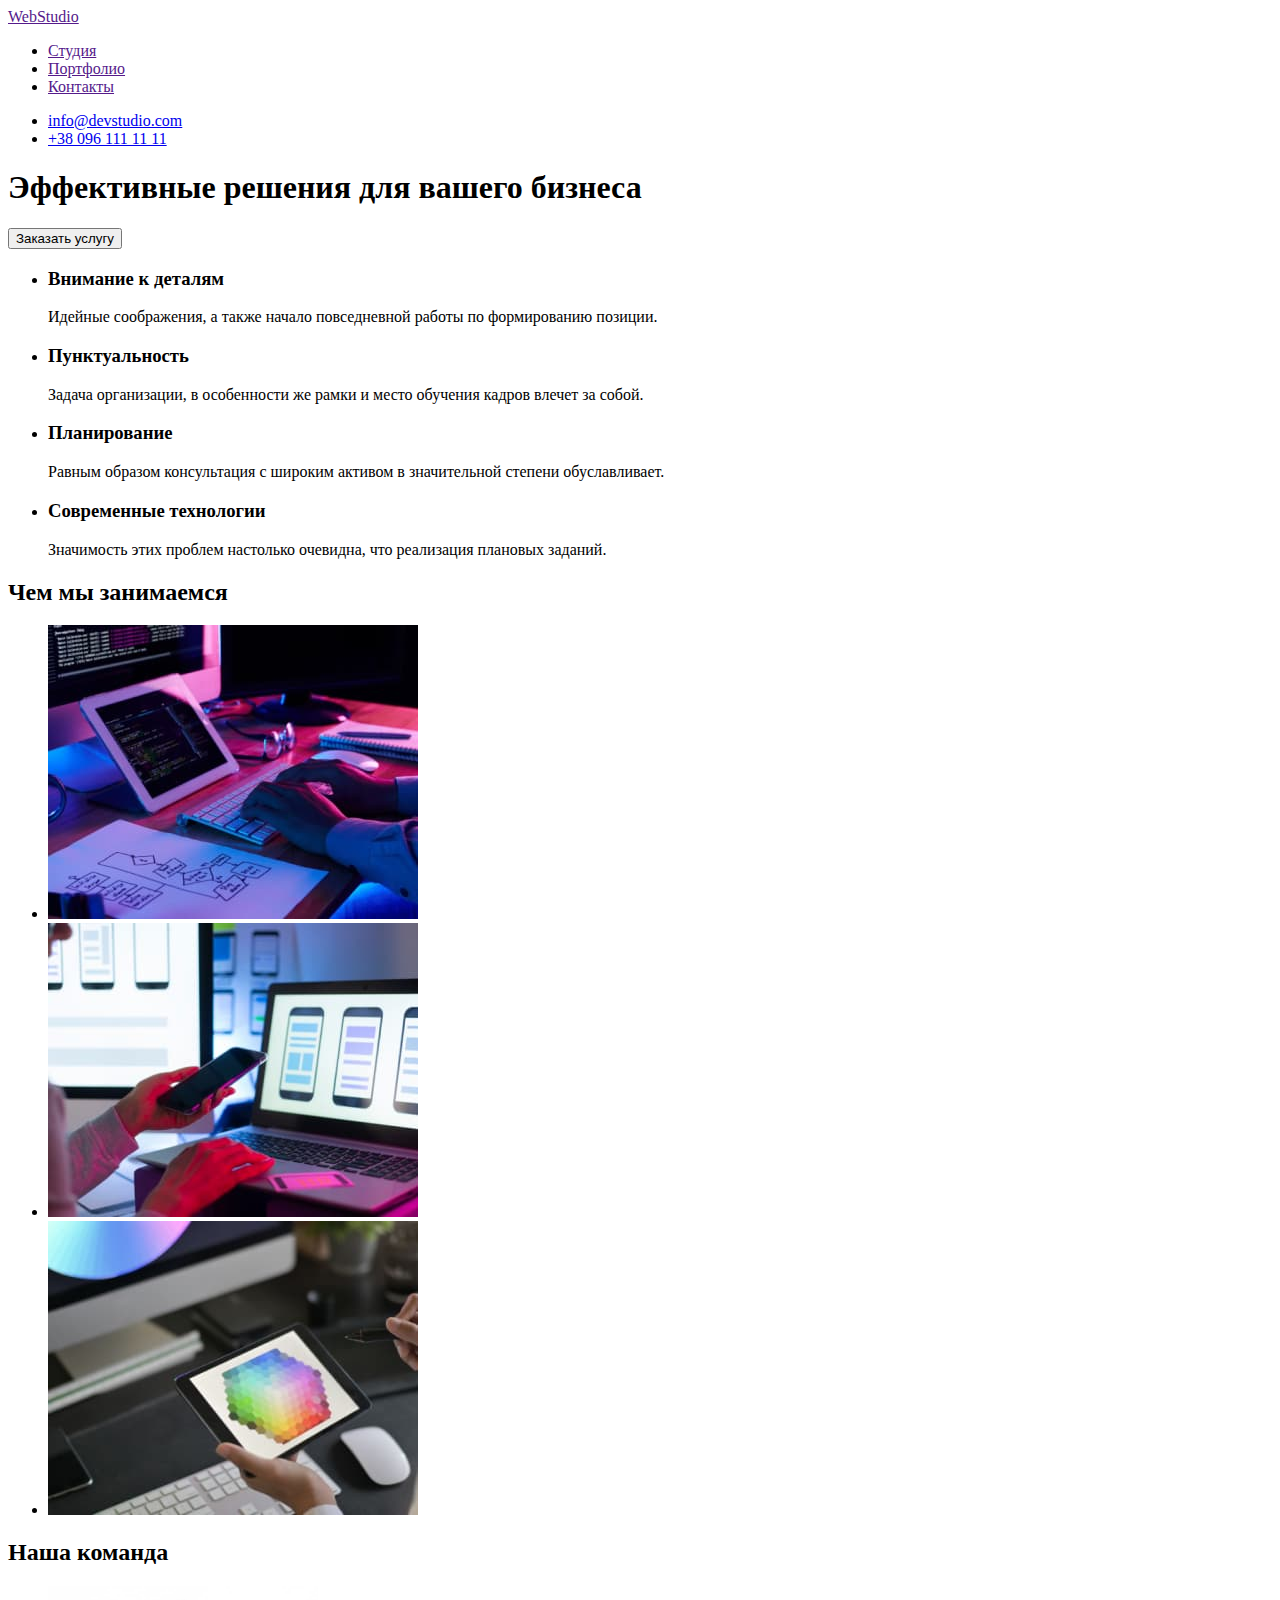
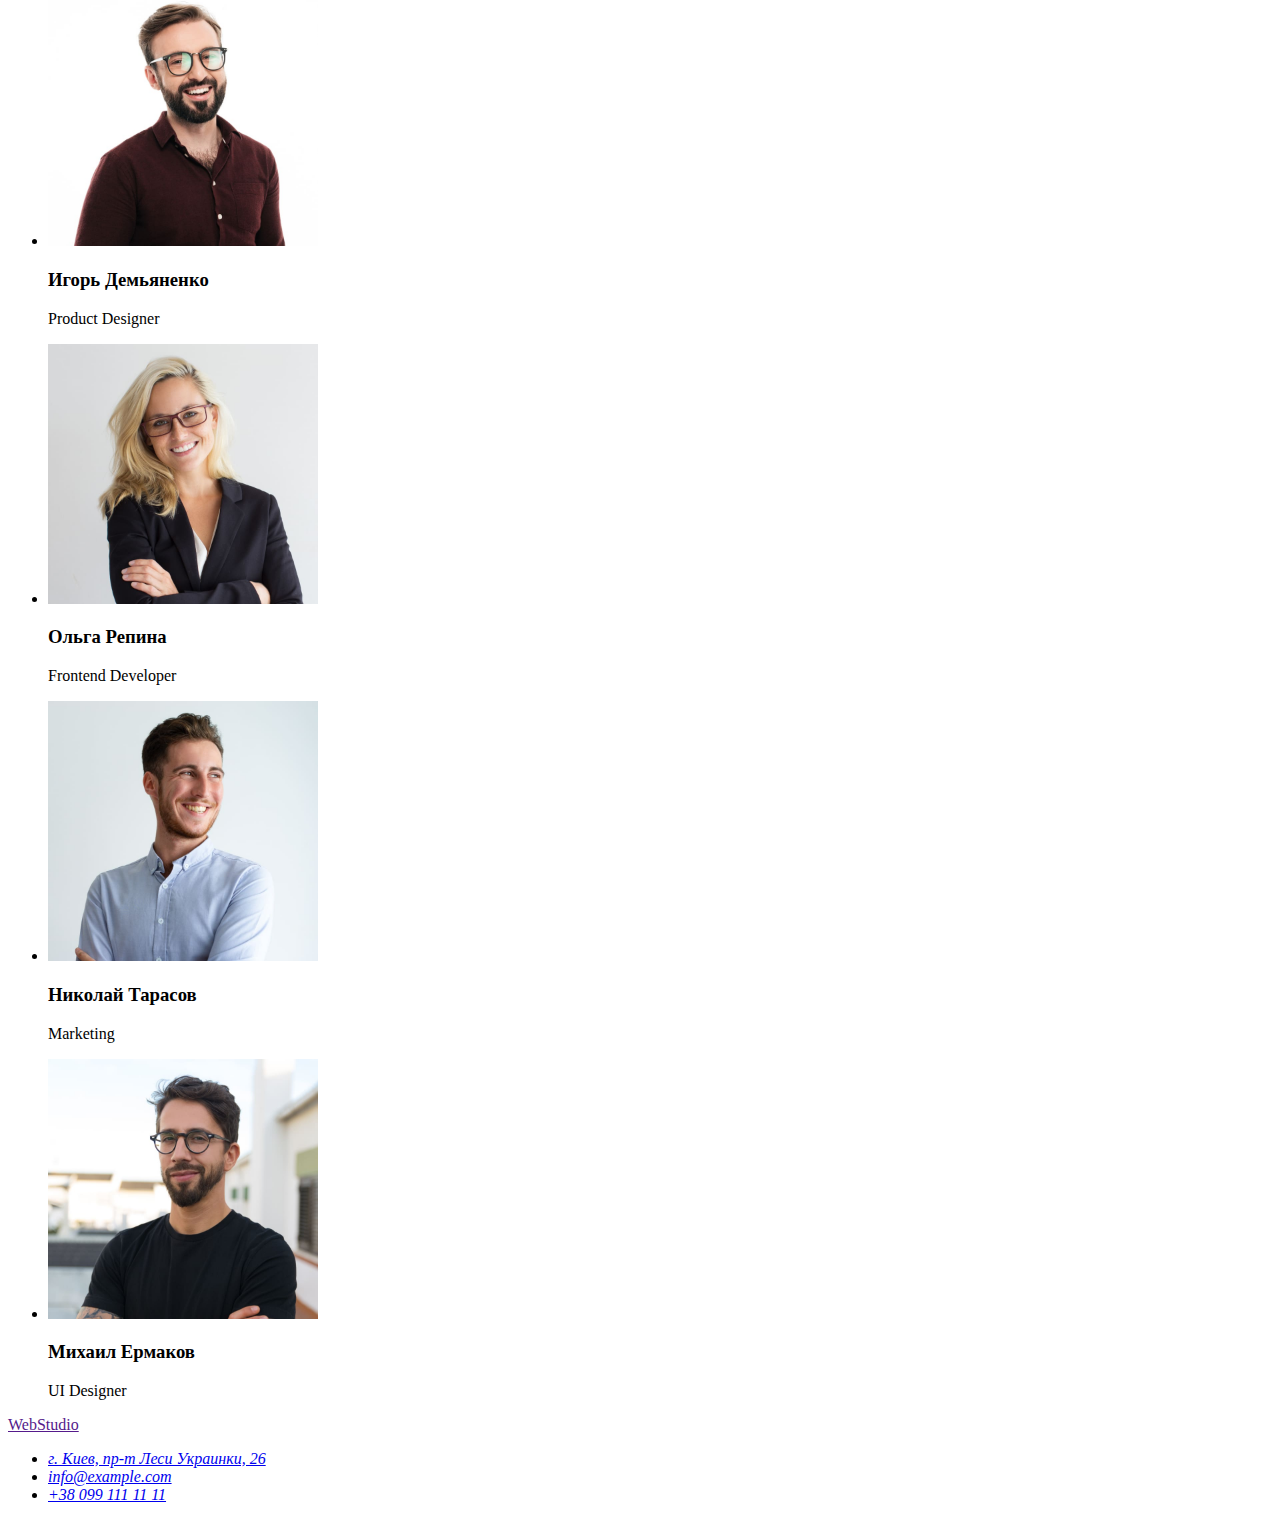
==== index.html @ 0a443ba6 "files-and-folders" ====
<!DOCTYPE html>
<html lang="ru">
<head>
    <meta charset="UTF-8">
    <meta http-equiv="X-UA-Compatible" content="IE=edge">
    <meta name="viewport" content="width=device-width, initial-scale=1.0">
    <title>Document</title>
</head>
<body>
    <header>
        <nav>
            <a href="" lang="en">WebStudio</a>
            <ul>
                <li><a href="">Студия</a></li>
                <li><a href="">Портфолио</a></li>
                <li><a href="">Контакты</a></li>
            </ul>
        </nav>
        <ul>
            <li><a href="mailto:info@devstudio.com">info@devstudio.com</a></li>
            <li><a href="tel:+380961111111">+38 096 111 11 11</a></li>
        </ul>
    </header>

    <main>

        <section>
            <h1>Эффективные решения для вашего бизнеса</h1>
            <button type="button">Заказать услугу</button>
        </section>

        <section>
            <h2 style="display:none">Особенности</h2>
            <ul>
                <li>
                    <h3>Внимание к деталям</h3>
                    <p>Идейные соображения, а также начало повседневной
                         работы по формированию позиции.</p>
                </li>
                <li>
                    <h3>Пунктуальность</h3>
                    <p>Задача организации, в особенности же рамки
                         и место обучения кадров влечет за собой.</p>
                </li>
                <li>
                    <h3>Планирование</h3>
                    <p>Равным образом консультация с широким активом
                         в значительной степени обуславливает.</p>
                </li>
                <li>
                    <h3>Современные технологии</h3>
                    <p>Значимость этих проблем настолько очевидна,
                         что реализация плановых заданий.</p>
                </li>
            </ul>
        </section>

        <section>
            <h2>Чем мы занимаемся</h2>
            <ul>
                <li><img src="./images/whatwearedoing/img1.jpg" alt="Руки, котрорые пишут код"
                        width="370" height="294"></li>
                <li><img src="./images/whatwearedoing/img2.jpg" alt="Проверяют макет сайтя для телефона"
                        width="370" height="294"></li>
                <li><img src="./images/whatwearedoing/img3.jpg" alt="Планшет, на котором цветной логотип"
                        width="370" height="294"></li>
            </ul>
        </section>

        <section>
            <h2>Наша команда</h2>
            <ul>
                <li>
                    <img src="./images/ourteam/img1.jpg" alt="Фото Игоря Демьяненко" width="270" height="260">
                    <h3>Игорь Демьяненко</h3>
                    <p lang="en">Product Designer</p>
                </li>
                <li>
                    <img src="./images/ourteam/img2.jpg" alt="Фото Ольги Репиной" width="270" height="260">
                    <h3>Ольга Репина</h3>
                    <p lang="en">Frontend Developer</p>
                </li>
                <li>
                    <img src="./images/ourteam/img3.jpg" alt="Фото Николая Тарасова" width="270" height="260">
                    <h3>Николай Тарасов</h3>
                    <p lang="en">Marketing</p>
                </li>
                <li>
                    <img src="./images/ourteam/img4.jpg" alt="Фото Михаила Ермакова" width="270" height="260">
                    <h3>Михаил Ермаков</h3>
                    <p lang="en">UI Designer</p>
                </li>
            </ul>
        </section>
    </main>

    <footer>
        <a href="" lang="en">WebStudio</a>
        <address>
            <ul>
                <li><a href="https://goo.gl/maps/6n3pDnKZSii65f8L8" target="_blank" rel="noreferrer noopener">
                г. Киев, пр-т Леси Украинки, 26</a></li>
                <li><a href="mailto:info@example.com">info@example.com</a></li>
                <li><a href="tel:+380991111111">+38 099 111 11 11</a></li>
            </ul>
        </address>
    </footer>

    
</body>
</html>
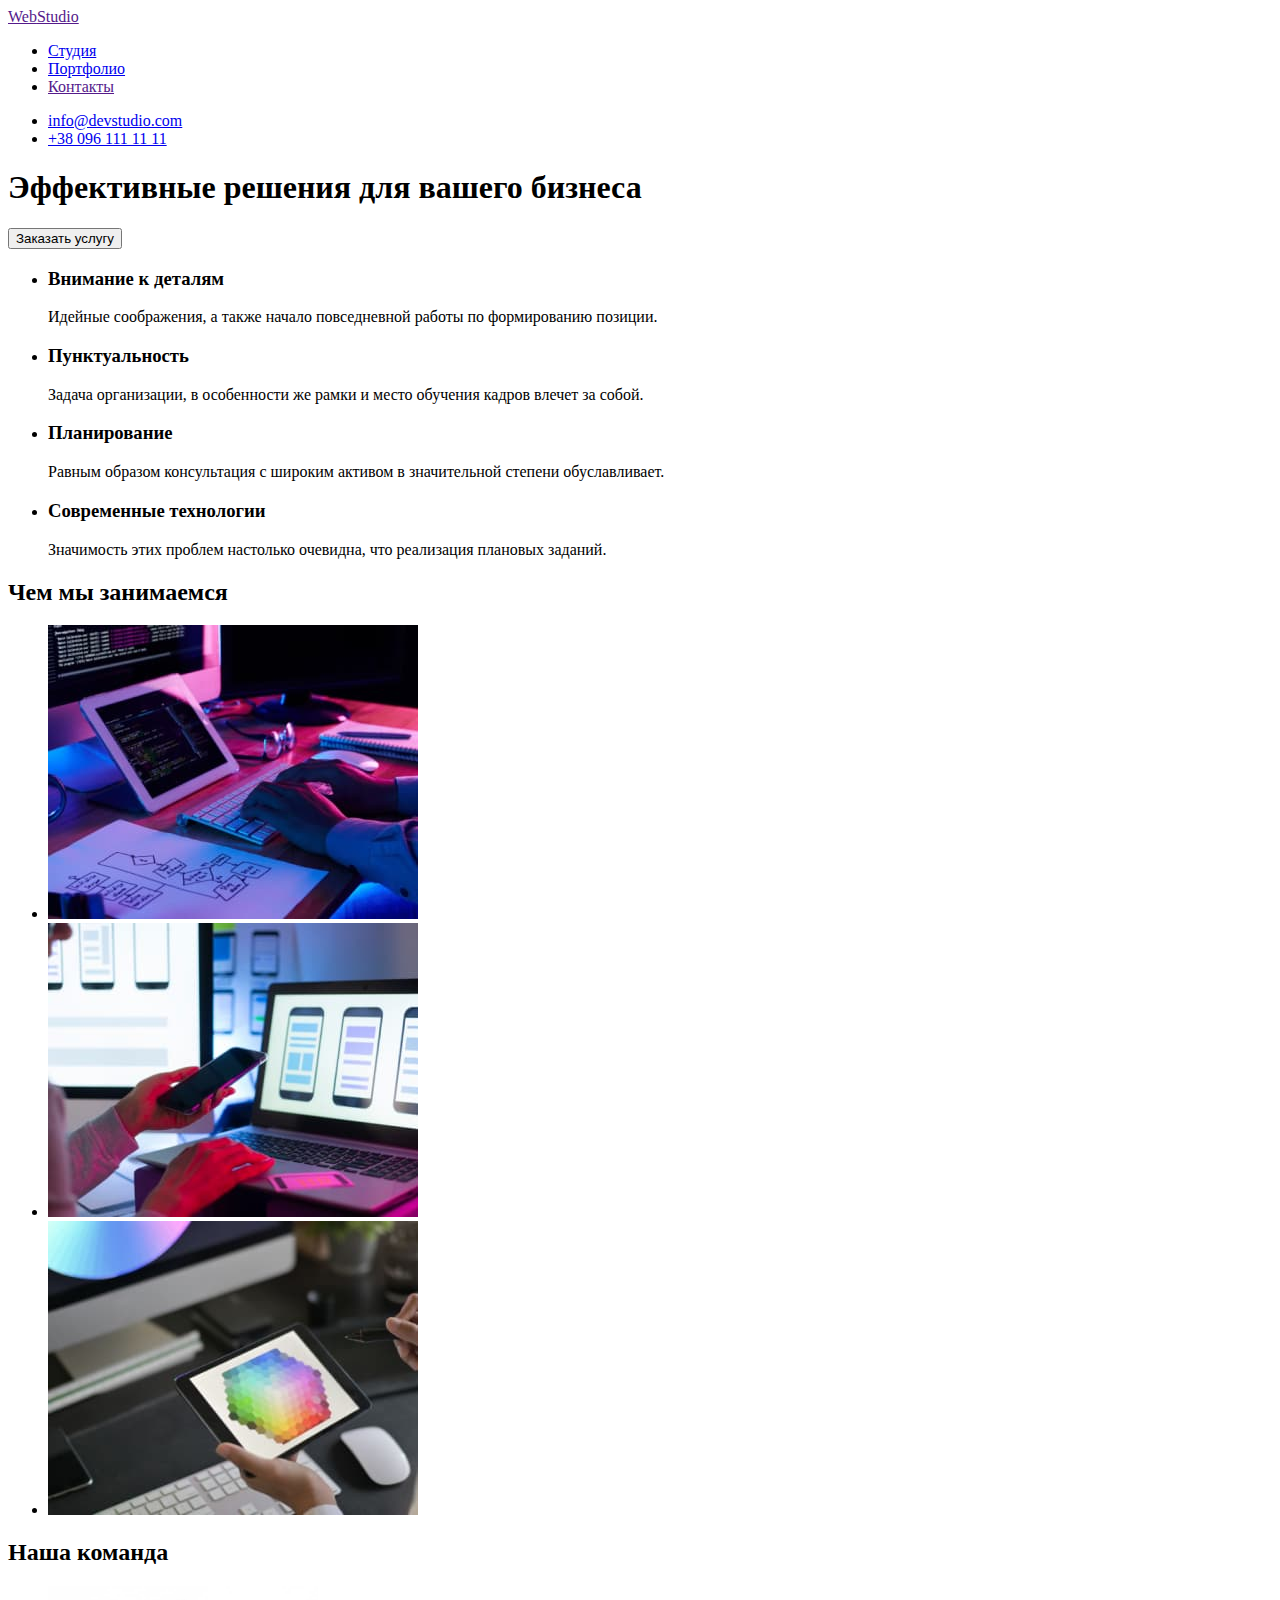
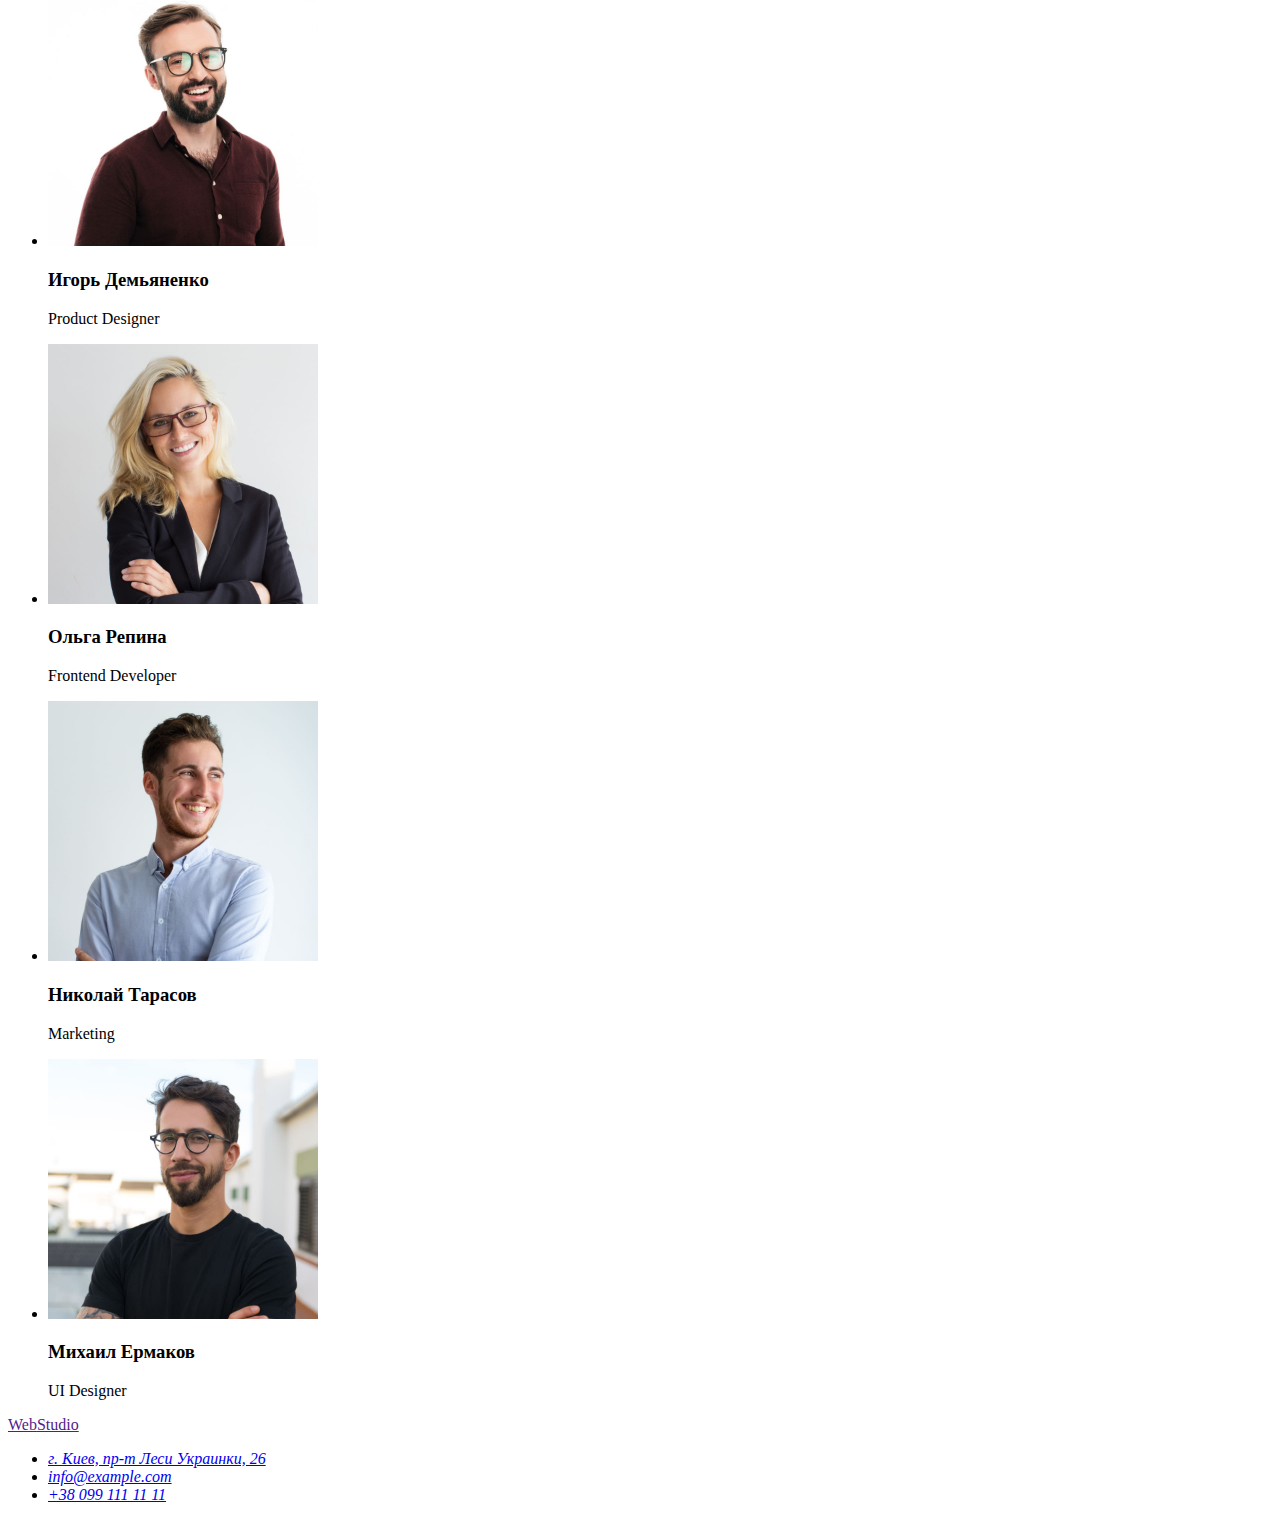
==== commit 14962bb7: "porfolio-page" ====
--- a/index.html
+++ b/index.html
@@ -5,14 +5,15 @@
     <meta http-equiv="X-UA-Compatible" content="IE=edge">
     <meta name="viewport" content="width=device-width, initial-scale=1.0">
     <title>Document</title>
+    <link rel="stylesheet" href="./css/styles.css">
 </head>
 <body>
     <header>
         <nav>
-            <a href="" lang="en">WebStudio</a>
+            <a href="" lang="en"><span class="web">Web</span>Studio</a>
             <ul>
-                <li><a href="">Студия</a></li>
-                <li><a href="">Портфолио</a></li>
+                <li><a href="./index.html">Студия</a></li>
+                <li><a href="./portfolio.html">Портфолио</a></li>
                 <li><a href="">Контакты</a></li>
             </ul>
         </nav>
@@ -95,7 +96,7 @@
     </main>
 
     <footer>
-        <a href="" lang="en">WebStudio</a>
+        <a href="" lang="en"><span class="web">Web</span>Studio</a>
         <address>
             <ul>
                 <li><a href="https://goo.gl/maps/6n3pDnKZSii65f8L8" target="_blank" rel="noreferrer noopener">
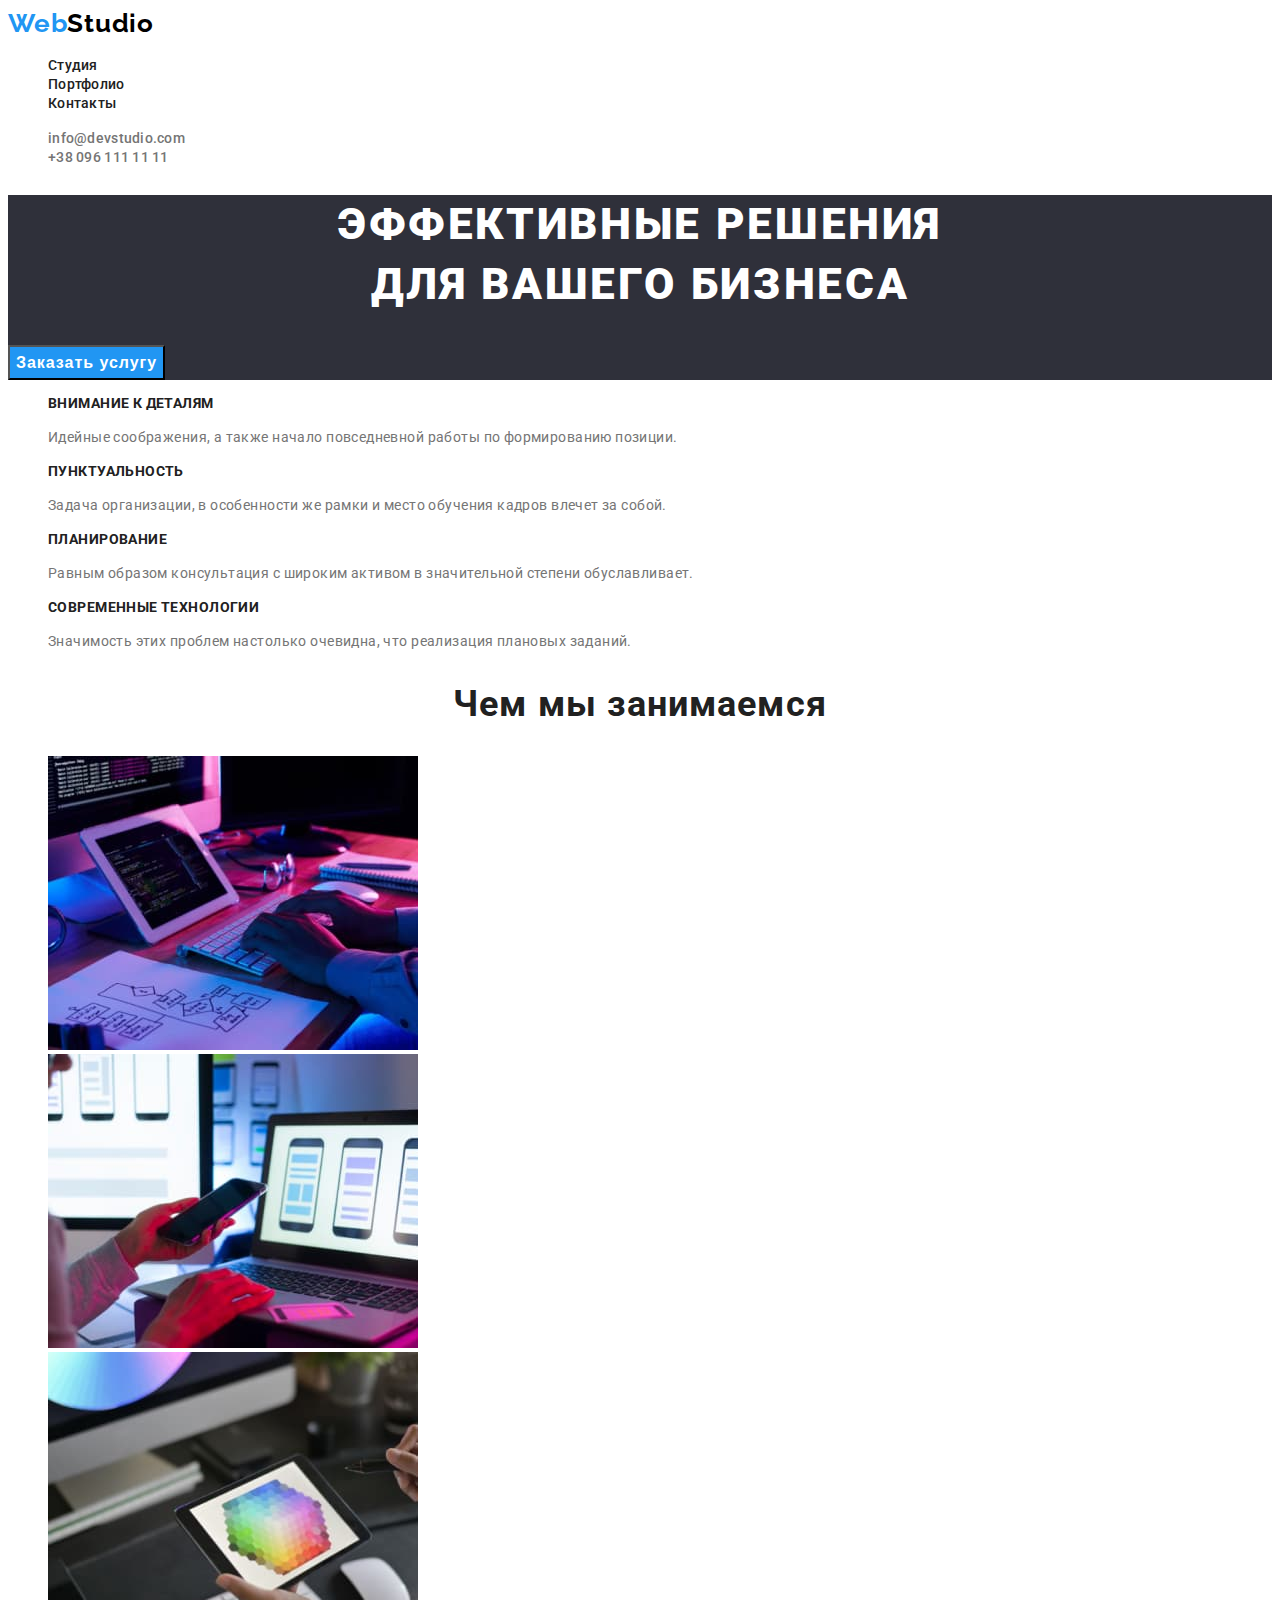
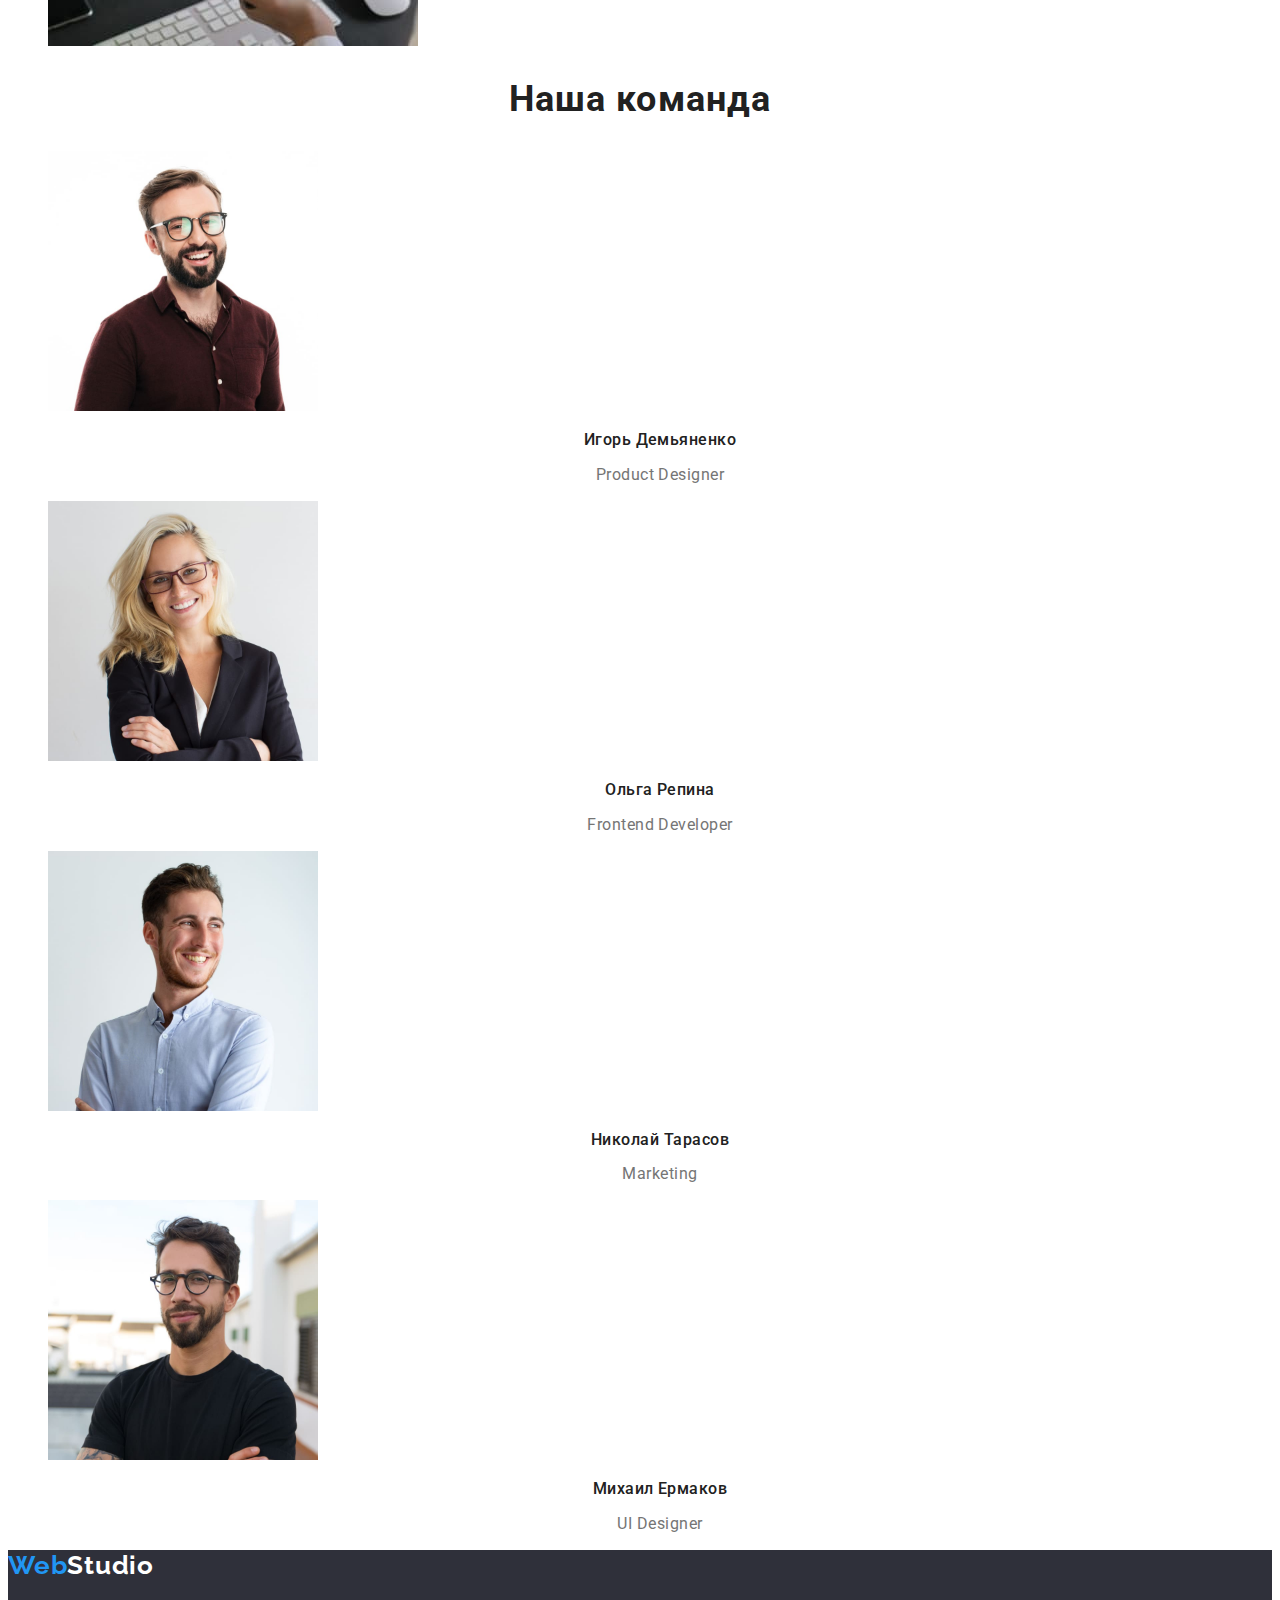
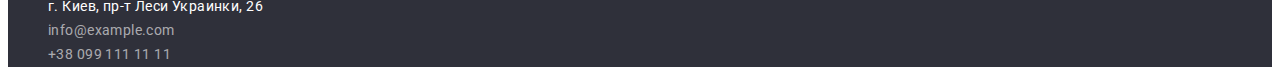
==== commit f320b2db: "main-page-font-styles" ====
--- a/index.html
+++ b/index.html
@@ -5,104 +5,111 @@
     <meta http-equiv="X-UA-Compatible" content="IE=edge">
     <meta name="viewport" content="width=device-width, initial-scale=1.0">
     <title>Document</title>
+    <link rel="preconnect" href="https://fonts.googleapis.com">
+    <link rel="preconnect" href="https://fonts.gstatic.com" crossorigin>
+    <link href="https://fonts.googleapis.com/css2?family=Raleway:wght@700&family=Roboto:wght@400;500;700;900&display=swap"
+        rel="stylesheet">
     <link rel="stylesheet" href="./css/styles.css">
 </head>
 <body>
-    <header>
-        <nav>
-            <a href="" lang="en"><span class="web">Web</span>Studio</a>
-            <ul>
-                <li><a href="./index.html">Студия</a></li>
-                <li><a href="./portfolio.html">Портфолио</a></li>
-                <li><a href="">Контакты</a></li>
+    <header class="header">
+        <nav class="navigation">
+            <a class="link logo logo-header" href="" lang="en"><span class="web">Web</span>Studio</a>
+            <ul class="list list-nav">
+                <li class="list-nav-item"><a class="link nav-link" href="./index.html">Студия</a></li>
+                <li class="list-nav-item"><a class="link nav-link" href="./portfolio.html">Портфолио</a></li>
+                <li class="list-nav-item"><a class="link nav-link" href="">Контакты</a></li>
             </ul>
         </nav>
-        <ul>
-            <li><a href="mailto:info@devstudio.com">info@devstudio.com</a></li>
-            <li><a href="tel:+380961111111">+38 096 111 11 11</a></li>
+        <ul class="list list-contacts">
+            <li class="list-contacts-item"><a class="link contacts-link" href="mailto:info@devstudio.com">info@devstudio.com</a></li>
+            <li class="list-contacts-item"><a class="link contacts-link" href="tel:+380961111111">+38 096 111 11 11</a></li>
         </ul>
     </header>
 
     <main>
 
-        <section>
-            <h1>Эффективные решения для вашего бизнеса</h1>
-            <button type="button">Заказать услугу</button>
+        <section class="hero">
+            <h1 class="hero-title">Эффективные решения<br> для вашего бизнеса</h1>
+            <button class="order-service" type="button">Заказать услугу</button>
         </section>
 
-        <section>
+        <section class="features">
             <h2 style="display:none">Особенности</h2>
-            <ul>
-                <li>
-                    <h3>Внимание к деталям</h3>
-                    <p>Идейные соображения, а также начало повседневной
+            <ul class="list list-features">
+                <li class="list-features-item">
+                    <h3 class="list-features-title">Внимание к деталям</h3>
+                    <p class="list-features-text">Идейные соображения, а также начало повседневной
                          работы по формированию позиции.</p>
                 </li>
-                <li>
-                    <h3>Пунктуальность</h3>
-                    <p>Задача организации, в особенности же рамки
+                <li class="list-features-item">
+                    <h3 class="list-features-title">Пунктуальность</h3>
+                    <p class="list-features-text">Задача организации, в особенности же рамки
                          и место обучения кадров влечет за собой.</p>
                 </li>
-                <li>
-                    <h3>Планирование</h3>
-                    <p>Равным образом консультация с широким активом
+                <li class="list-features-item">
+                    <h3 class="list-features-title">Планирование</h3>
+                    <p class="list-features-text">Равным образом консультация с широким активом
                          в значительной степени обуславливает.</p>
                 </li>
-                <li>
-                    <h3>Современные технологии</h3>
-                    <p>Значимость этих проблем настолько очевидна,
+                <li class="list-features-item">
+                    <h3 class="list-features-title">Современные технологии</h3>
+                    <p class="list-features-text">Значимость этих проблем настолько очевидна,
                          что реализация плановых заданий.</p>
                 </li>
             </ul>
         </section>
 
-        <section>
-            <h2>Чем мы занимаемся</h2>
-            <ul>
-                <li><img src="./images/whatwearedoing/img1.jpg" alt="Руки, котрорые пишут код"
-                        width="370" height="294"></li>
-                <li><img src="./images/whatwearedoing/img2.jpg" alt="Проверяют макет сайтя для телефона"
-                        width="370" height="294"></li>
-                <li><img src="./images/whatwearedoing/img3.jpg" alt="Планшет, на котором цветной логотип"
-                        width="370" height="294"></li>
+        <section class="activities">
+            <h2 class="activities-title">Чем мы занимаемся</h2>
+            <ul class="list list-activities">
+                <li class="list-activities-item"><img src="./images/whatwearedoing/img1.jpg" alt="Руки, котрорые пишут код"
+                        width="370" height="294">
+                </li>
+                <li class="list-activities-item"><img src="./images/whatwearedoing/img2.jpg" alt="Проверяют макет сайтя для телефона"
+                        width="370" height="294">
+                </li>
+                <li class="list-activities-item"><img src="./images/whatwearedoing/img3.jpg" alt="Планшет, на котором цветной логотип"
+                        width="370" height="294">
+                </li>
             </ul>
         </section>
 
-        <section>
-            <h2>Наша команда</h2>
-            <ul>
-                <li>
+        <section class="ourteam">
+            <h2 class="ourteam-title">Наша команда</h2>
+            <ul class="list list-ourteam">
+                <li class="list-ourteam-item">
                     <img src="./images/ourteam/img1.jpg" alt="Фото Игоря Демьяненко" width="270" height="260">
-                    <h3>Игорь Демьяненко</h3>
-                    <p lang="en">Product Designer</p>
+                    <h3 class="ourteam-name">Игорь Демьяненко</h3>
+                    <p class="ourteam-profession" lang="en">Product Designer</p>
                 </li>
-                <li>
+                <li class="list-ourteam-item">
                     <img src="./images/ourteam/img2.jpg" alt="Фото Ольги Репиной" width="270" height="260">
-                    <h3>Ольга Репина</h3>
-                    <p lang="en">Frontend Developer</p>
+                    <h3 class="ourteam-name">Ольга Репина</h3>
+                    <p class="ourteam-profession" lang="en">Frontend Developer</p>
                 </li>
-                <li>
+                <li class="list-ourteam-item">
                     <img src="./images/ourteam/img3.jpg" alt="Фото Николая Тарасова" width="270" height="260">
-                    <h3>Николай Тарасов</h3>
-                    <p lang="en">Marketing</p>
+                    <h3 class="ourteam-name">Николай Тарасов</h3>
+                    <p class="ourteam-profession" lang="en">Marketing</p>
                 </li>
-                <li>
+                <li class="list-ourteam-item">
                     <img src="./images/ourteam/img4.jpg" alt="Фото Михаила Ермакова" width="270" height="260">
-                    <h3>Михаил Ермаков</h3>
-                    <p lang="en">UI Designer</p>
+                    <h3 class="ourteam-name">Михаил Ермаков</h3>
+                    <p class="ourteam-profession" lang="en">UI Designer</p>
                 </li>
             </ul>
         </section>
     </main>
 
-    <footer>
-        <a href="" lang="en"><span class="web">Web</span>Studio</a>
-        <address>
-            <ul>
-                <li><a href="https://goo.gl/maps/6n3pDnKZSii65f8L8" target="_blank" rel="noreferrer noopener">
+    <footer class="footer">
+        <a class="link logo logo-footer"href="" lang="en"><span class="web">Web</span>Studio</a>
+        <address class="footer-contacts">
+            <ul class="list list-footer">
+                <li class="list-footer-item"><a class="link footer-address-link" href="https://goo.gl/maps/6n3pDnKZSii65f8L8" target="_blank" rel="noreferrer noopener">
                 г. Киев, пр-т Леси Украинки, 26</a></li>
-                <li><a href="mailto:info@example.com">info@example.com</a></li>
-                <li><a href="tel:+380991111111">+38 099 111 11 11</a></li>
+                <li class="list-footer-item"><a class="link footer-contacts-link" href="mailto:info@example.com">info@example.com</a></li>
+                <li class="list-footer-item"><a class="link footer-contacts-link" href="tel:+380991111111">+38 099 111 11 11</a></li>
             </ul>
         </address>
     </footer>
--- a/css/styles.css
+++ b/css/styles.css
@@ -0,0 +1,134 @@
+:root {
+  --logo-web-color: #2196f3;
+  --logo-studio-header-color: #000000;
+  --logo-studio-footer-color: #ffffff;
+  --main-title-color: #212121;
+  --main-text-color: #757575;
+  --accent-color: #2196f3;
+  --darkbg-text-color: #ffffff;
+}
+
+.link {
+  text-decoration: none;
+}
+.list {
+  list-style: none;
+}
+body {
+  font-family: 'Roboto', sans-serif;
+}
+.logo {
+  font-family: Raleway, sans-serif;
+  font-weight: 700;
+  font-size: 26px;
+  line-height: 1.19;
+  letter-spacing: 0.03em;
+}
+.logo-header {
+  color: var(--logo-studio-header-color);
+}
+.web {
+  color: var(--logo-web-color);
+}
+.nav-link {
+  font-weight: 500;
+  font-size: 14px;
+  line-height: 1.14;
+  letter-spacing: 0.02em;
+  color: var(--main-title-color);
+}
+.contacts-link {
+  font-weight: 500;
+  font-size: 14px;
+  line-height: 1.14;
+  letter-spacing: 0.02em;
+  color: var(--main-text-color);
+}
+.nav-link:hover,
+.nav-link:focus,
+.contacts-link:hover,
+.contacts-link:focus {
+  color: var(--accent-color);
+}
+
+.hero,
+.footer {
+  background-color: #2f303a;
+}
+.hero-title {
+  font-weight: 900;
+  font-size: 44px;
+  line-height: 1.36;
+  text-align: center;
+  letter-spacing: 0.06em;
+  text-transform: uppercase;
+  color: var(--darkbg-text-color);
+}
+.order-service {
+  font-weight: 700;
+  font-size: 16px;
+  line-height: 1.87;
+  display: flex;
+  align-items: center;
+  text-align: center;
+  letter-spacing: 0.06em;
+  background: var(--accent-color);
+  color: #ffffff;
+}
+.list-features-title {
+  font-weight: 700;
+  font-size: 14px;
+  line-height: 1.14;
+  letter-spacing: 0.03em;
+  text-transform: uppercase;
+  color: var(--main-title-color);
+}
+.list-features-text {
+  font-weight: 400;
+  font-size: 14px;
+  line-height: 1.71;
+  letter-spacing: 0.03em;
+  color: var(--main-text-color);
+}
+.activities-title,
+.ourteam-title {
+  font-weight: 700;
+  font-size: 36px;
+  line-height: 1.16;
+  text-align: center;
+  letter-spacing: 0.03em;
+  color: var(--main-title-color);
+}
+.ourteam-name {
+  font-weight: 500;
+  font-size: 16px;
+  line-height: 1.18;
+  text-align: center;
+  letter-spacing: 0.03em;
+  color: var(--main-title-color);
+}
+.ourteam-profession {
+  font-weight: 400;
+  font-size: 16px;
+  line-height: 1.18;
+  text-align: center;
+  letter-spacing: 0.03em;
+  color: var(--main-text-color);
+}
+
+.logo-footer {
+  color: var(--logo-studio-footer-color);
+}
+.footer-contacts {
+  font-style: normal;
+  font-weight: 400;
+  font-size: 14px;
+  line-height: 1.71;
+  letter-spacing: 0.03em;
+}
+.footer-address-link {
+  color: var(--darkbg-text-color);
+}
+.footer-contacts-link {
+  color: rgba(255, 255, 255, 0.6);
+}
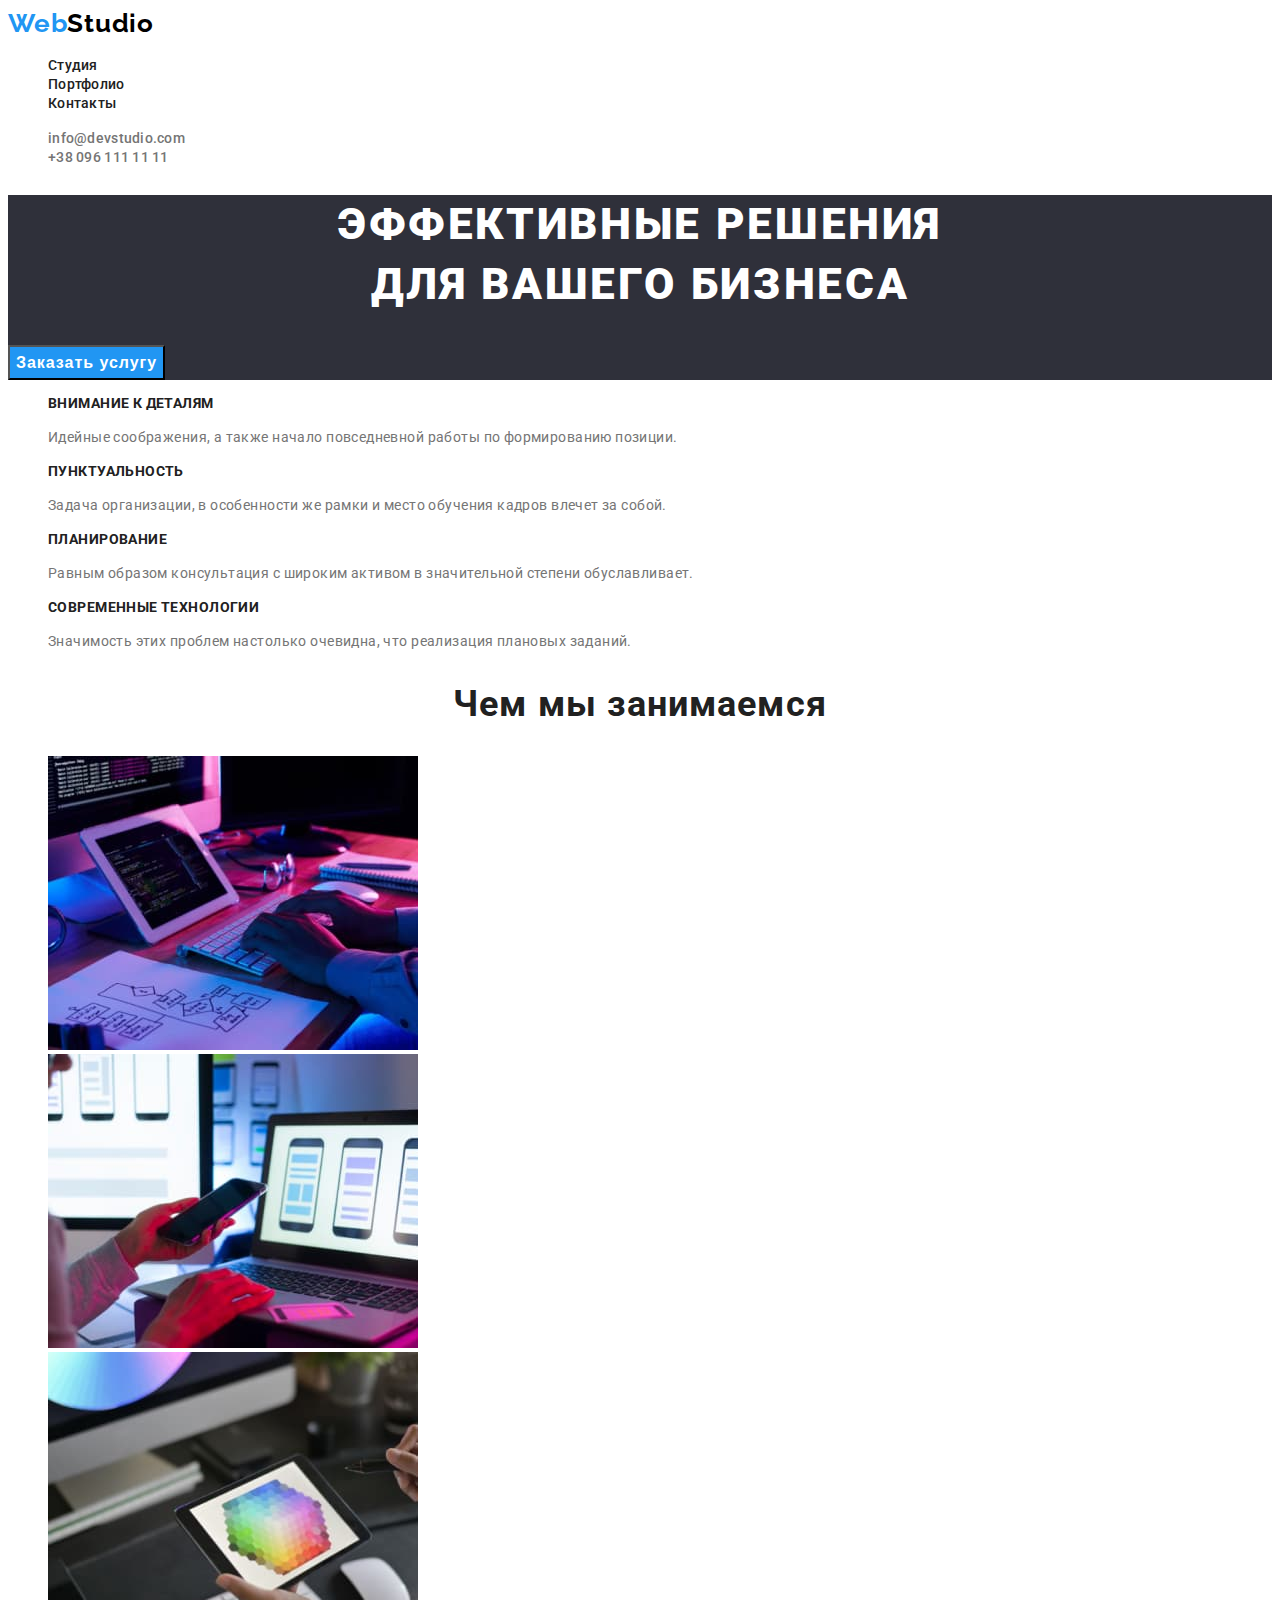
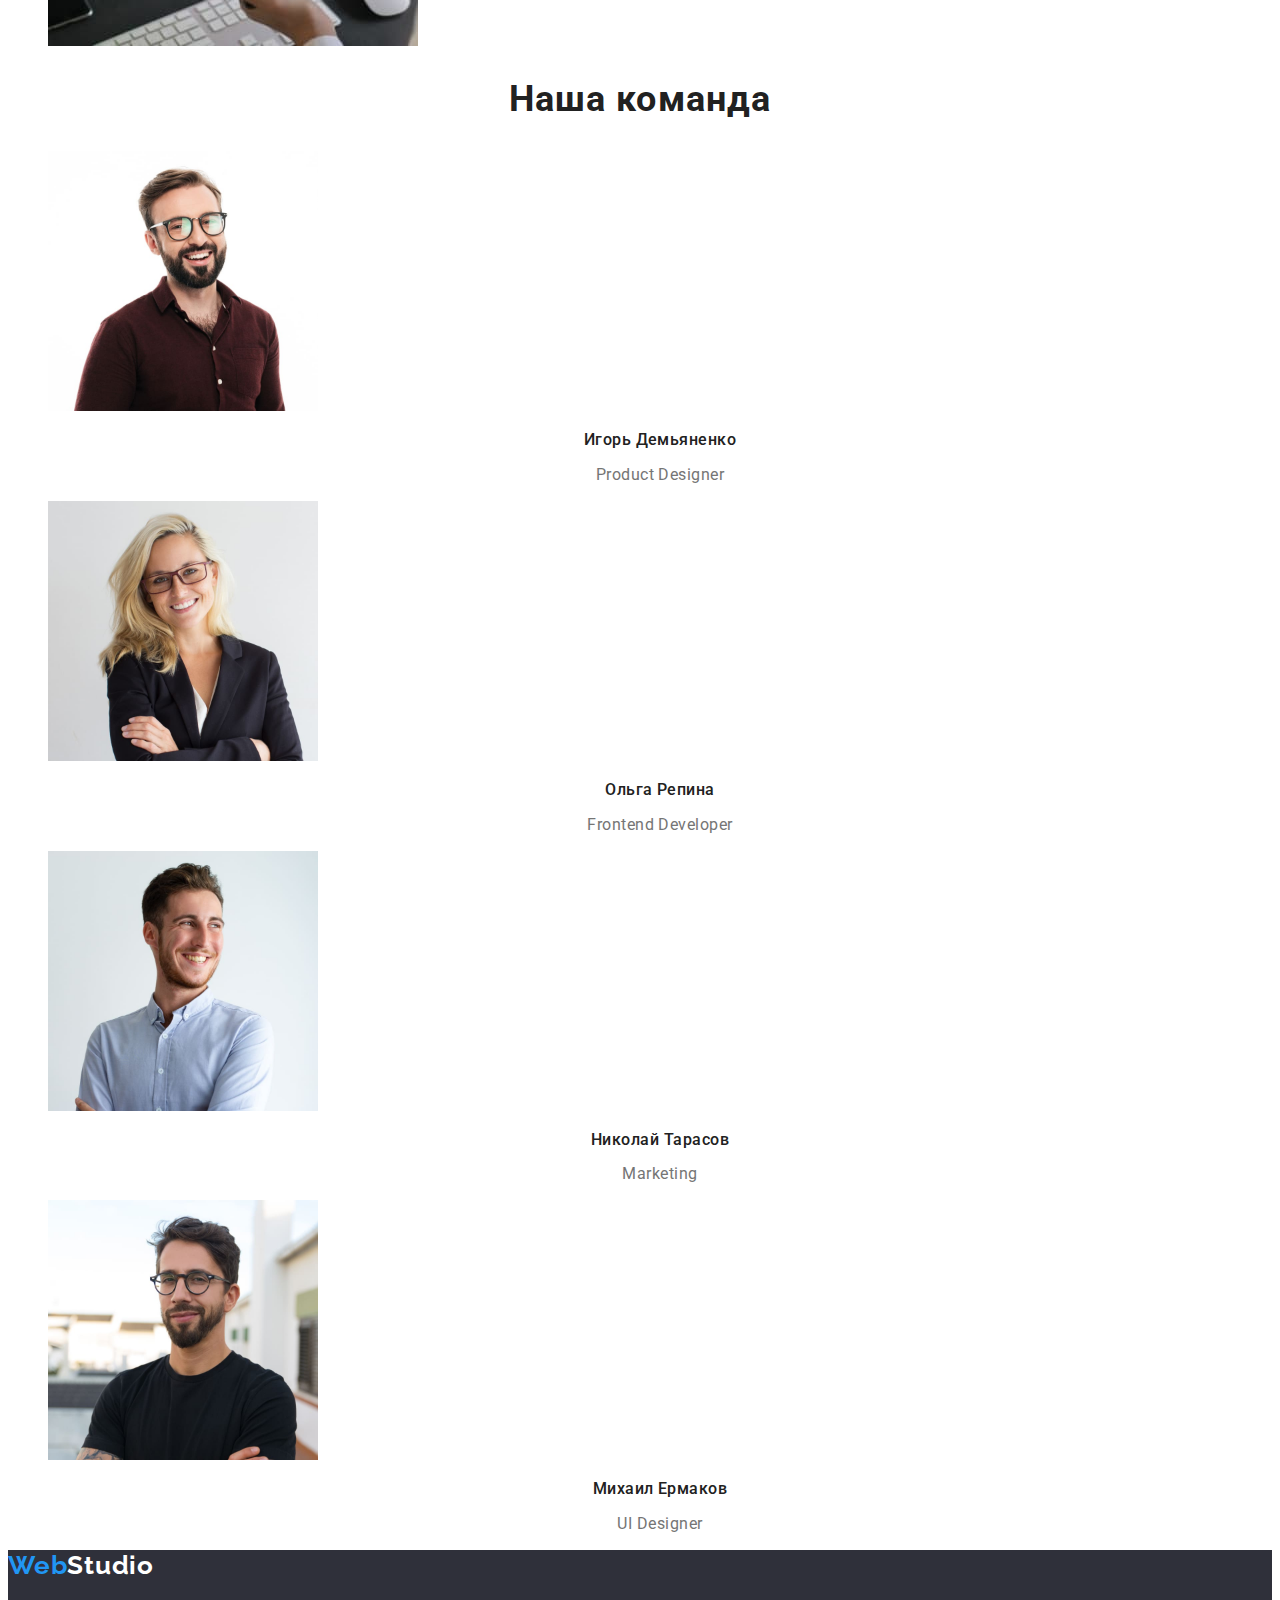
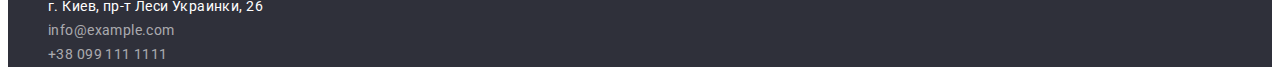
==== commit b3ab936f: "portfolio-page-font-styles" ====
--- a/index.html
+++ b/index.html
@@ -103,13 +103,19 @@
     </main>
 
     <footer class="footer">
-        <a class="link logo logo-footer"href="" lang="en"><span class="web">Web</span>Studio</a>
+        <a class="link logo logo-footer" href="" lang="en"><span class="web">Web</span>Studio</a>
         <address class="footer-contacts">
             <ul class="list list-footer">
-                <li class="list-footer-item"><a class="link footer-address-link" href="https://goo.gl/maps/6n3pDnKZSii65f8L8" target="_blank" rel="noreferrer noopener">
-                г. Киев, пр-т Леси Украинки, 26</a></li>
-                <li class="list-footer-item"><a class="link footer-contacts-link" href="mailto:info@example.com">info@example.com</a></li>
-                <li class="list-footer-item"><a class="link footer-contacts-link" href="tel:+380991111111">+38 099 111 11 11</a></li>
+                <li class="list-footer-item"><a class="link footer-address-link"
+                    href="https://goo.gl/maps/6n3pDnKZSii65f8L8" target="_blank" rel="noreferrer noopener">
+                        г. Киев, пр-т Леси Украинки, 26</a>
+                </li>
+                <li class="list-footer-item"><a class="link footer-contacts-link"
+                    href="mailto:info@example.com">info@example.com</a>
+                </li>
+                <li class="list-footer-item"><a class="link footer-contacts-link" 
+                    href="tel:+380991111111">+38 099 111 1111</a>
+                </li>
             </ul>
         </address>
     </footer>
--- a/css/styles.css
+++ b/css/styles.css
@@ -6,6 +6,7 @@
   --main-text-color: #757575;
   --accent-color: #2196f3;
   --darkbg-text-color: #ffffff;
+  --button-bg-color: #f5f4fa;
 }
 
 .link {
@@ -116,6 +117,39 @@
   color: var(--main-text-color);
 }
 
+/*-------portfolio-page-------- */
+
+.portfolio-button {
+  font-weight: 500;
+  font-size: 16px;
+  line-height: 1.62;
+  text-align: center;
+  letter-spacing: 0.03em;
+  color: var(--main-title-color);
+  background-color: var(--button-bg-color);
+}
+.portfolio-button:hover,
+.portfolio-button:focus {
+  background-color: var(--accent-color);
+  color: var(--darkbg-text-color);
+}
+.portfolio-works-title {
+  font-weight: 700;
+  font-size: 18px;
+  line-height: 2;
+  letter-spacing: 0.06em;
+  color: var(--main-title-color);
+}
+.portfolio-works {
+  font-weight: 400;
+  font-size: 16px;
+  line-height: 1.87;
+  letter-spacing: 0.03em;
+  color: var(--main-text-color);
+}
+
+/*------------footer-styles--------*/
+
 .logo-footer {
   color: var(--logo-studio-footer-color);
 }
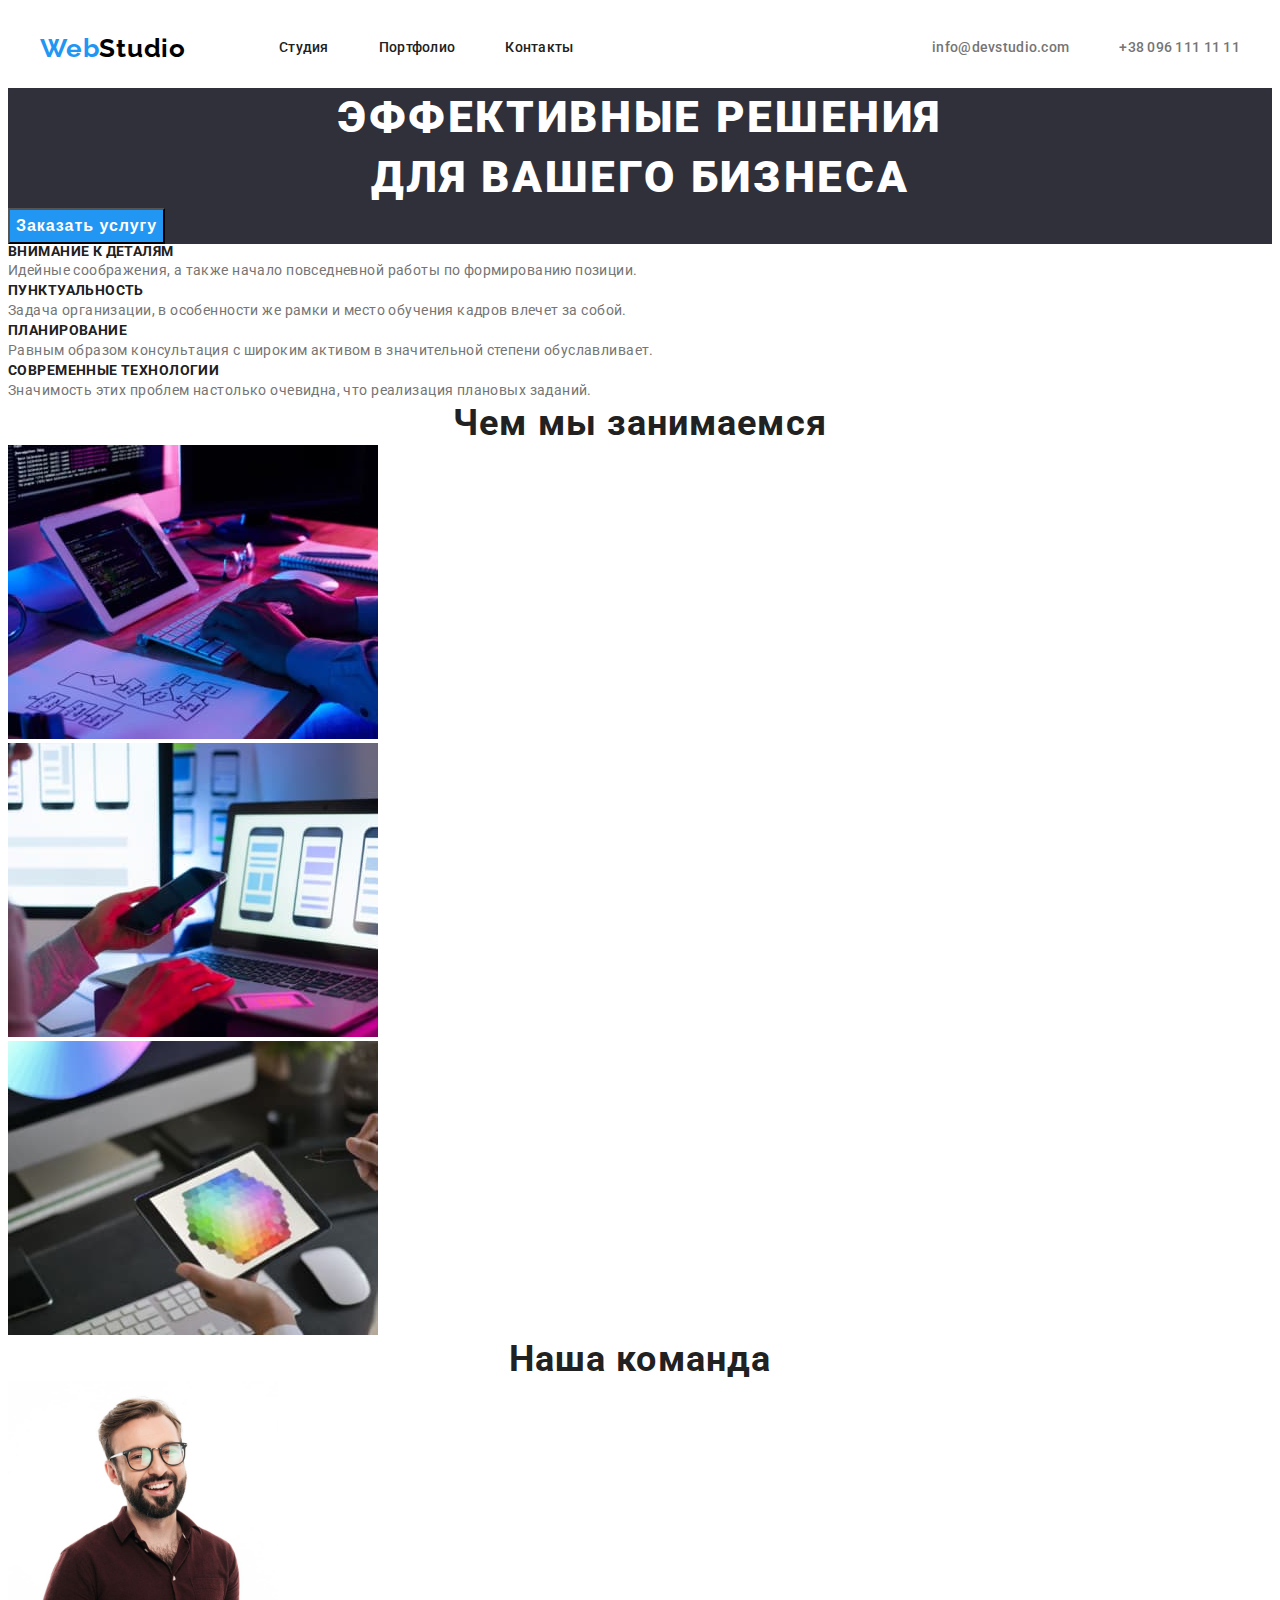
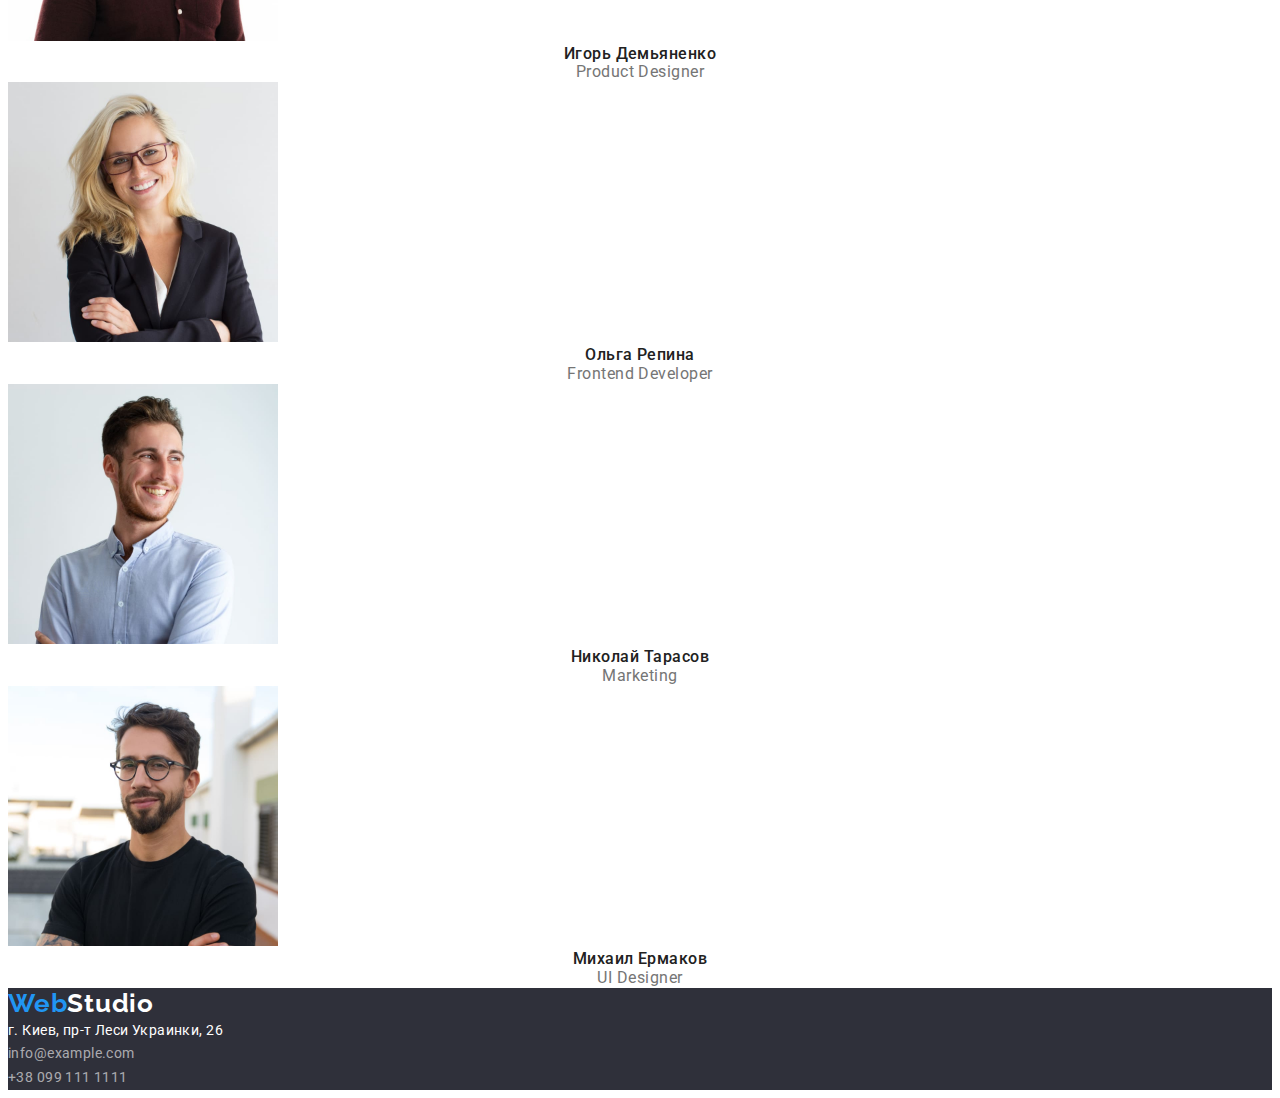
==== commit 2c07690e: "header positioning" ====
--- a/index.html
+++ b/index.html
@@ -9,22 +9,29 @@
     <link rel="preconnect" href="https://fonts.gstatic.com" crossorigin>
     <link href="https://fonts.googleapis.com/css2?family=Raleway:wght@700&family=Roboto:wght@400;500;700;900&display=swap"
         rel="stylesheet">
+    <link rel="stylesheet" href="https://cdnjs.cloudflare.com/ajax/libs/modern-normalize/1.1.0/modern-normalize.min.css"
+        integrity="sha512-wpPYUAdjBVSE4KJnH1VR1HeZfpl1ub8YT/NKx4PuQ5NmX2tKuGu6U/JRp5y+Y8XG2tV+wKQpNHVUX03MfMFn9Q=="
+        crossorigin="anonymous" referrerpolicy="no-referrer" />
     <link rel="stylesheet" href="./css/styles.css">
 </head>
+
 <body>
+
     <header class="header">
-        <nav class="navigation">
-            <a class="link logo logo-header" href="" lang="en"><span class="web">Web</span>Studio</a>
-            <ul class="list list-nav">
-                <li class="list-nav-item"><a class="link nav-link" href="./index.html">Студия</a></li>
-                <li class="list-nav-item"><a class="link nav-link" href="./portfolio.html">Портфолио</a></li>
-                <li class="list-nav-item"><a class="link nav-link" href="">Контакты</a></li>
+        <div class="container header-flex-cont">
+            <nav class="navigation">
+                <a class="link logo logo-header" href="" lang="en"><span class="web">Web</span>Studio</a>
+                <ul class="list list-nav">
+                    <li class="list-nav-item"><a class="link nav-link" href="./index.html">Студия</a></li>
+                    <li class="list-nav-item"><a class="link nav-link" href="./portfolio.html">Портфолио</a></li>
+                    <li class="list-nav-item"><a class="link nav-link" href="">Контакты</a></li>
+                </ul>
+            </nav>
+            <ul class="list list-contacts">
+                <li class="list-contacts-item"><a class="link contacts-link" href="mailto:info@devstudio.com">info@devstudio.com</a></li>
+                <li class="list-contacts-item"><a class="link contacts-link" href="tel:+380961111111">+38 096 111 11 11</a></li>
             </ul>
-        </nav>
-        <ul class="list list-contacts">
-            <li class="list-contacts-item"><a class="link contacts-link" href="mailto:info@devstudio.com">info@devstudio.com</a></li>
-            <li class="list-contacts-item"><a class="link contacts-link" href="tel:+380961111111">+38 096 111 11 11</a></li>
-        </ul>
+        </div>
     </header>
 
     <main>
--- a/css/styles.css
+++ b/css/styles.css
@@ -9,42 +9,110 @@
   --button-bg-color: #f5f4fa;
 }
 
+body {
+  font-family: 'Roboto', sans-serif;
+}
+
+p,
+h1,
+h2,
+h3,
+h4,
+h5,
+h6 {
+  margin-top: 0;
+  margin-bottom: 0;
+}
+
+ul {
+  margin-top: 0;
+  margin-bottom: 0;
+  padding-left: 0;
+}
+
 .link {
   text-decoration: none;
 }
+
 .list {
   list-style: none;
 }
-body {
-  font-family: 'Roboto', sans-serif;
-}
+.container {
+  width: 1200px;
+  padding-left: 15px;
+  padding-right: 15px;
+  margin: 0 auto;
+}
+
+/*-----------header------------*/
+
+.header-flex-cont {
+  display: flex;
+  align-items: center;
+}
+
+.navigation {
+  display: flex;
+  align-items: center;
+}
+
+.list-nav {
+  display: flex;
+}
+
+.list-contacts {
+  display: flex;
+  margin-left: auto;
+}
+
+.list-nav-item:not(:last-child) {
+  margin-right: 50px;
+}
+
+.list-contacts-item:not(:last-child) {
+  margin-right: 50px;
+}
+
 .logo {
+  display: block;
+  margin-right: 93px;
   font-family: Raleway, sans-serif;
   font-weight: 700;
   font-size: 26px;
   line-height: 1.19;
   letter-spacing: 0.03em;
 }
+
 .logo-header {
   color: var(--logo-studio-header-color);
 }
+
 .web {
   color: var(--logo-web-color);
 }
+
 .nav-link {
+  display: block;
+  padding-top: 32px;
+  padding-bottom: 32px;
   font-weight: 500;
   font-size: 14px;
   line-height: 1.14;
   letter-spacing: 0.02em;
   color: var(--main-title-color);
 }
+
 .contacts-link {
+  display: block;
+  padding-top: 32px;
+  padding-bottom: 32px;
   font-weight: 500;
   font-size: 14px;
   line-height: 1.14;
   letter-spacing: 0.02em;
   color: var(--main-text-color);
 }
+
 .nav-link:hover,
 .nav-link:focus,
 .contacts-link:hover,
@@ -56,6 +124,7 @@
 .footer {
   background-color: #2f303a;
 }
+
 .hero-title {
   font-weight: 900;
   font-size: 44px;
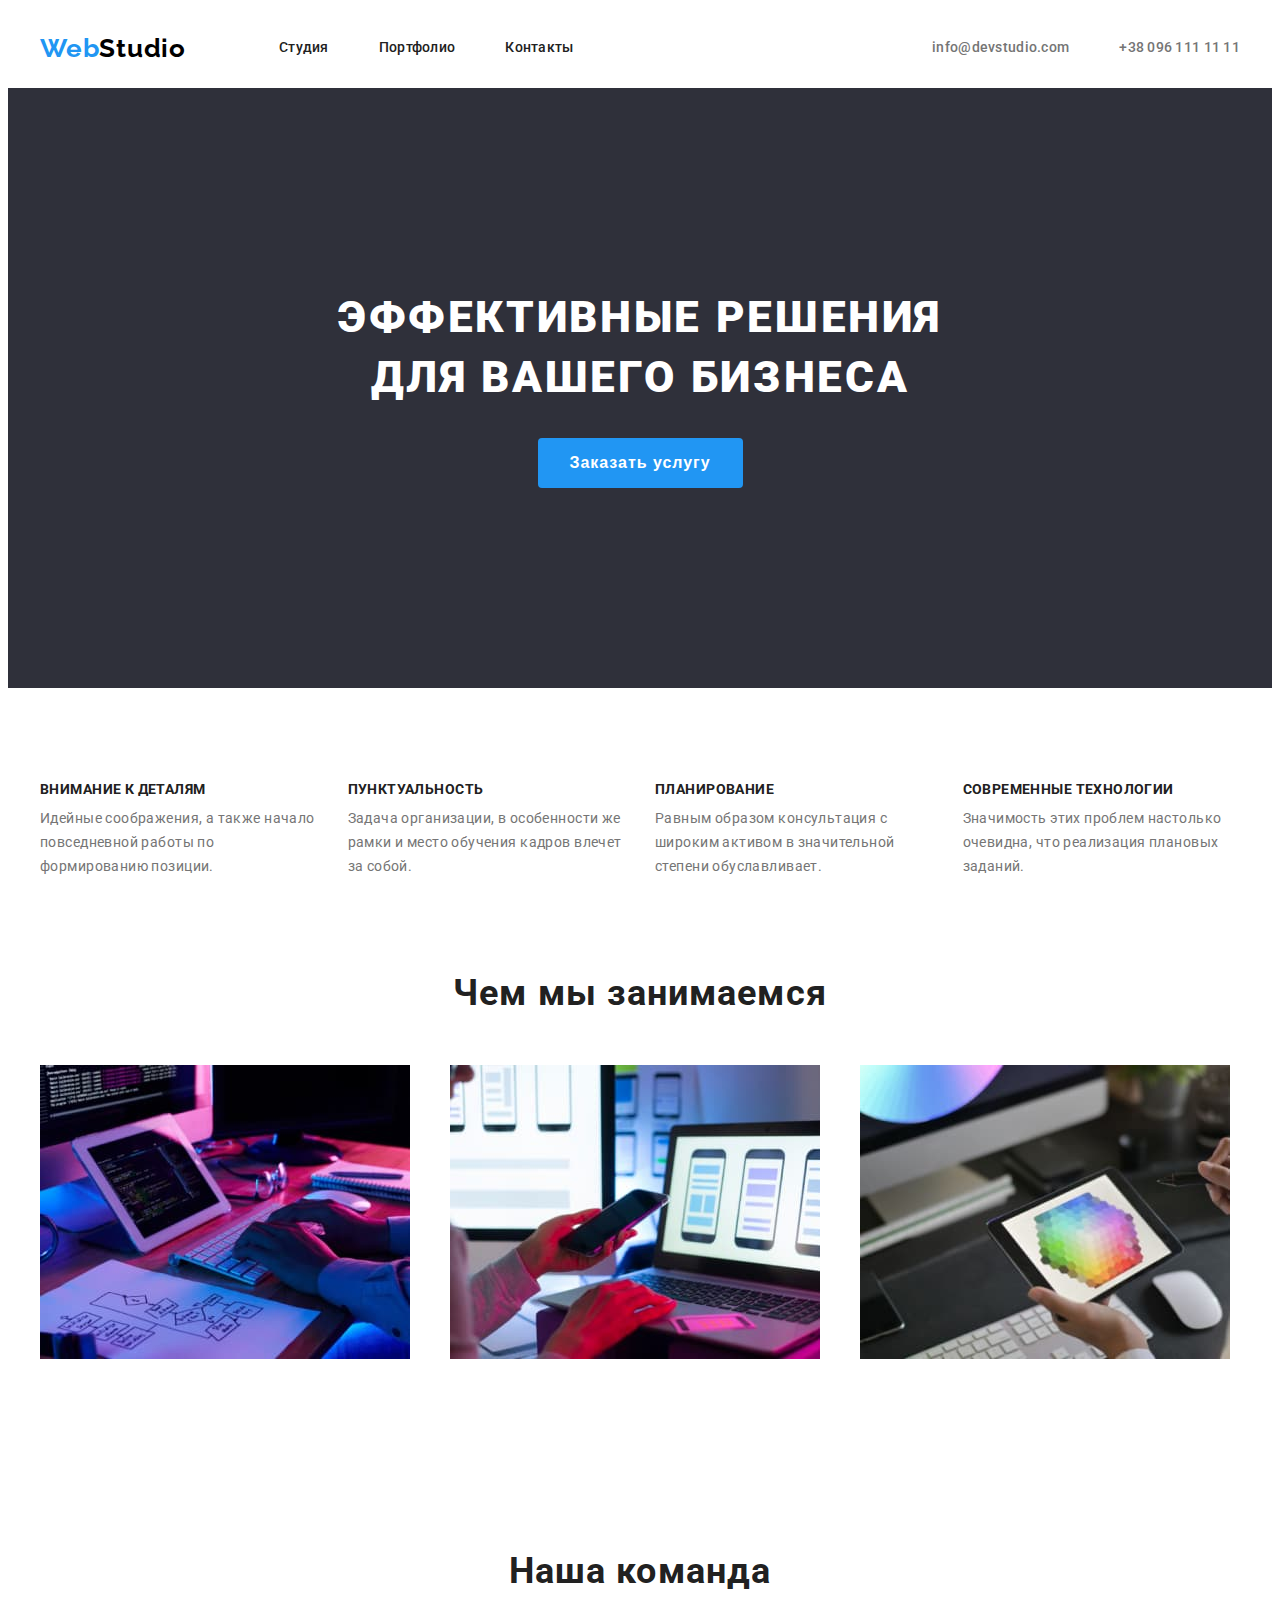
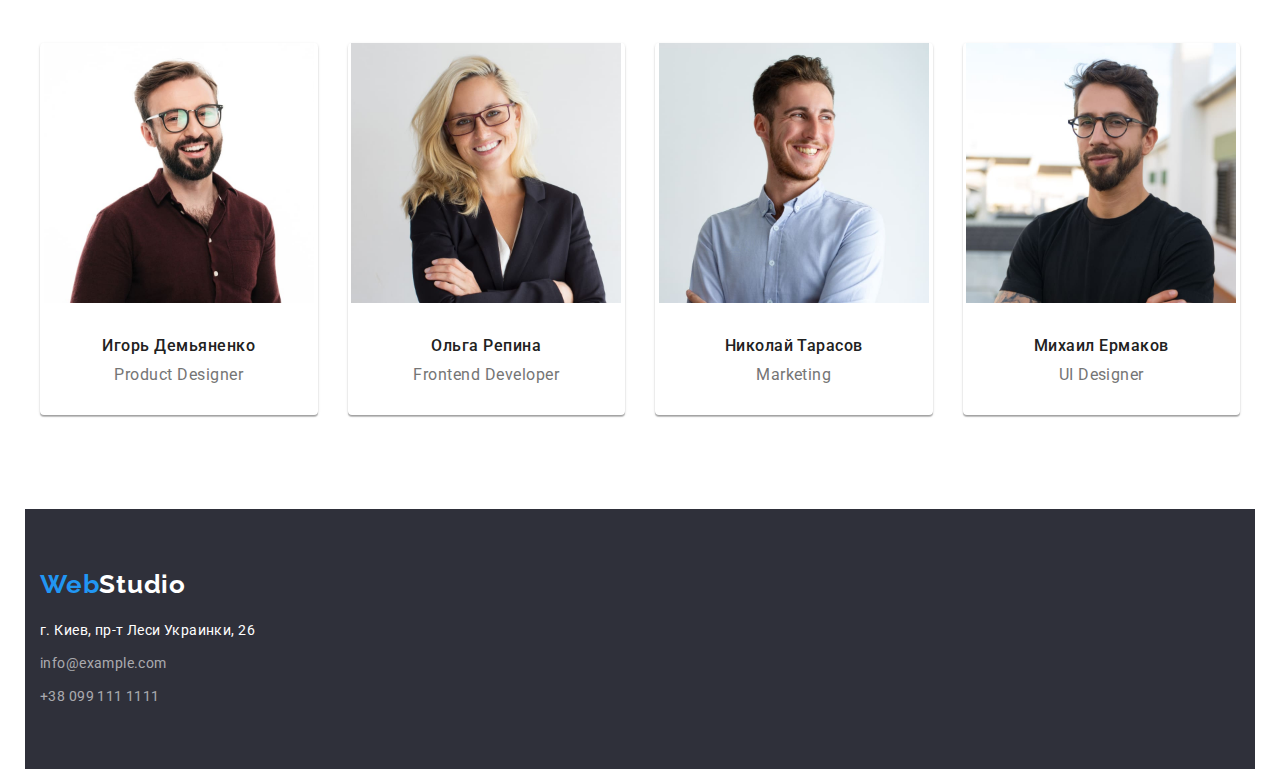
==== commit 5aba04dd: "main-page-positioning" ====
--- a/index.html
+++ b/index.html
@@ -42,86 +42,92 @@
         </section>
 
         <section class="features">
-            <h2 style="display:none">Особенности</h2>
-            <ul class="list list-features">
-                <li class="list-features-item">
-                    <h3 class="list-features-title">Внимание к деталям</h3>
-                    <p class="list-features-text">Идейные соображения, а также начало повседневной
-                         работы по формированию позиции.</p>
-                </li>
-                <li class="list-features-item">
-                    <h3 class="list-features-title">Пунктуальность</h3>
-                    <p class="list-features-text">Задача организации, в особенности же рамки
-                         и место обучения кадров влечет за собой.</p>
-                </li>
-                <li class="list-features-item">
-                    <h3 class="list-features-title">Планирование</h3>
-                    <p class="list-features-text">Равным образом консультация с широким активом
-                         в значительной степени обуславливает.</p>
-                </li>
-                <li class="list-features-item">
-                    <h3 class="list-features-title">Современные технологии</h3>
-                    <p class="list-features-text">Значимость этих проблем настолько очевидна,
-                         что реализация плановых заданий.</p>
-                </li>
-            </ul>
+            <div class="container">
+                <h2 style="display:none">Особенности</h2>
+                <ul class="list list-features">
+                    <li class="list-features-item">
+                        <h3 class="list-features-title">Внимание к деталям</h3>
+                        <p class="list-features-text">Идейные соображения, а также начало повседневной
+                            работы по формированию позиции.</p>
+                    </li>
+                    <li class="list-features-item">
+                        <h3 class="list-features-title">Пунктуальность</h3>
+                        <p class="list-features-text">Задача организации, в особенности же рамки
+                            и место обучения кадров влечет за собой.</p>
+                    </li>
+                    <li class="list-features-item">
+                        <h3 class="list-features-title">Планирование</h3>
+                        <p class="list-features-text">Равным образом консультация с широким активом
+                            в значительной степени обуславливает.</p>
+                    </li>
+                    <li class="list-features-item">
+                        <h3 class="list-features-title">Современные технологии</h3>
+                        <p class="list-features-text">Значимость этих проблем настолько очевидна,
+                            что реализация плановых заданий.</p>
+                    </li>
+                </ul>
+            </div>
         </section>
 
         <section class="activities">
-            <h2 class="activities-title">Чем мы занимаемся</h2>
-            <ul class="list list-activities">
-                <li class="list-activities-item"><img src="./images/whatwearedoing/img1.jpg" alt="Руки, котрорые пишут код"
-                        width="370" height="294">
-                </li>
-                <li class="list-activities-item"><img src="./images/whatwearedoing/img2.jpg" alt="Проверяют макет сайтя для телефона"
-                        width="370" height="294">
-                </li>
-                <li class="list-activities-item"><img src="./images/whatwearedoing/img3.jpg" alt="Планшет, на котором цветной логотип"
-                        width="370" height="294">
-                </li>
-            </ul>
+            <div class="container">
+                <h2 class="activities-title">Чем мы занимаемся</h2>
+                <ul class="list list-activities">
+                    <li class="list-activities-item"><img src="./images/whatwearedoing/img1.jpg" alt="Руки, котрорые пишут код"
+                            width="370" height="294">
+                    </li>
+                    <li class="list-activities-item"><img src="./images/whatwearedoing/img2.jpg" alt="Проверяют макет сайтя для телефона"
+                            width="370" height="294">
+                    </li>
+                    <li class="list-activities-item"><img src="./images/whatwearedoing/img3.jpg" alt="Планшет, на котором цветной логотип"
+                            width="370" height="294">
+                    </li>
+                </ul>
+            </div>
         </section>
 
         <section class="ourteam">
-            <h2 class="ourteam-title">Наша команда</h2>
-            <ul class="list list-ourteam">
-                <li class="list-ourteam-item">
-                    <img src="./images/ourteam/img1.jpg" alt="Фото Игоря Демьяненко" width="270" height="260">
-                    <h3 class="ourteam-name">Игорь Демьяненко</h3>
-                    <p class="ourteam-profession" lang="en">Product Designer</p>
-                </li>
-                <li class="list-ourteam-item">
-                    <img src="./images/ourteam/img2.jpg" alt="Фото Ольги Репиной" width="270" height="260">
-                    <h3 class="ourteam-name">Ольга Репина</h3>
-                    <p class="ourteam-profession" lang="en">Frontend Developer</p>
-                </li>
-                <li class="list-ourteam-item">
-                    <img src="./images/ourteam/img3.jpg" alt="Фото Николая Тарасова" width="270" height="260">
-                    <h3 class="ourteam-name">Николай Тарасов</h3>
-                    <p class="ourteam-profession" lang="en">Marketing</p>
-                </li>
-                <li class="list-ourteam-item">
-                    <img src="./images/ourteam/img4.jpg" alt="Фото Михаила Ермакова" width="270" height="260">
-                    <h3 class="ourteam-name">Михаил Ермаков</h3>
-                    <p class="ourteam-profession" lang="en">UI Designer</p>
-                </li>
-            </ul>
+            <div class="container">
+                <h2 class="ourteam-title">Наша команда</h2>
+                <ul class="list list-ourteam">
+                    <li class="list-ourteam-item">
+                        <img src="./images/ourteam/img1.jpg" alt="Фото Игоря Демьяненко" width="270" height="260">
+                        <h3 class="ourteam-name">Игорь Демьяненко</h3>
+                        <p class="ourteam-profession" lang="en">Product Designer</p>
+                    </li>
+                    <li class="list-ourteam-item">
+                        <img src="./images/ourteam/img2.jpg" alt="Фото Ольги Репиной" width="270" height="260">
+                        <h3 class="ourteam-name">Ольга Репина</h3>
+                        <p class="ourteam-profession" lang="en">Frontend Developer</p>
+                    </li>
+                    <li class="list-ourteam-item">
+                        <img src="./images/ourteam/img3.jpg" alt="Фото Николая Тарасова" width="270" height="260">
+                        <h3 class="ourteam-name">Николай Тарасов</h3>
+                        <p class="ourteam-profession" lang="en">Marketing</p>
+                    </li>
+                    <li class="list-ourteam-item">
+                        <img src="./images/ourteam/img4.jpg" alt="Фото Михаила Ермакова" width="270" height="260">
+                        <h3 class="ourteam-name">Михаил Ермаков</h3>
+                        <p class="ourteam-profession" lang="en">UI Designer</p>
+                    </li>
+                </ul>
+            </div>
         </section>
     </main>
 
-    <footer class="footer">
+    <footer class="footer container">
         <a class="link logo logo-footer" href="" lang="en"><span class="web">Web</span>Studio</a>
         <address class="footer-contacts">
             <ul class="list list-footer">
                 <li class="list-footer-item"><a class="link footer-address-link"
-                    href="https://goo.gl/maps/6n3pDnKZSii65f8L8" target="_blank" rel="noreferrer noopener">
+                        href="https://goo.gl/maps/6n3pDnKZSii65f8L8" target="_blank" rel="noreferrer noopener">
                         г. Киев, пр-т Леси Украинки, 26</a>
                 </li>
                 <li class="list-footer-item"><a class="link footer-contacts-link"
-                    href="mailto:info@example.com">info@example.com</a>
+                        href="mailto:info@example.com">info@example.com</a>
                 </li>
                 <li class="list-footer-item"><a class="link footer-contacts-link" 
-                    href="tel:+380991111111">+38 099 111 1111</a>
+                        href="tel:+380991111111">+38 099 111 1111</a>
                 </li>
             </ul>
         </address>
--- a/css/styles.css
+++ b/css/styles.css
@@ -120,6 +120,14 @@
   color: var(--accent-color);
 }
 
+/*------------main---section-hero-------------*/
+
+.hero {
+  padding-top: 200px;
+  padding-bottom: 200px;
+  text-align: center;
+}
+
 .hero,
 .footer {
   background-color: #2f303a;
@@ -129,22 +137,44 @@
   font-weight: 900;
   font-size: 44px;
   line-height: 1.36;
-  text-align: center;
   letter-spacing: 0.06em;
   text-transform: uppercase;
   color: var(--darkbg-text-color);
 }
+
 .order-service {
+  margin-top: 30px;
+  padding: 10px 32px;
+  border: 0px;
+  border-radius: 4px;
   font-weight: 700;
   font-size: 16px;
   line-height: 1.87;
-  display: flex;
-  align-items: center;
-  text-align: center;
   letter-spacing: 0.06em;
   background: var(--accent-color);
   color: #ffffff;
 }
+
+/*-----------main---section-features-------------*/
+
+.features {
+  padding-top: 94px;
+  padding-bottom: 94px;
+}
+
+.list-features {
+  display: flex;
+  margin-right: -30px;
+}
+
+.list-features-item {
+  flex-basis: calc(100% / 4 - 30px);
+}
+
+.list-features-item {
+  margin-right: 30px;
+}
+
 .list-features-title {
   font-weight: 700;
   font-size: 14px;
@@ -153,35 +183,76 @@
   text-transform: uppercase;
   color: var(--main-title-color);
 }
+
 .list-features-text {
+  margin-top: 10px;
   font-weight: 400;
   font-size: 14px;
   line-height: 1.71;
   letter-spacing: 0.03em;
   color: var(--main-text-color);
 }
+
+/*-----------main---sections---activities & ourteam------------*/
+
+.activities {
+  padding-bottom: 94px;
+}
+
+.list-activities {
+  display: flex;
+  margin-right: -30px;
+}
+
+.list-activities-item {
+  flex-basis: calc(100% / 3 - 30px);
+  margin-right: 30px;
+}
+
 .activities-title,
 .ourteam-title {
+  margin-bottom: 50px;
+  text-align: center;
   font-weight: 700;
   font-size: 36px;
   line-height: 1.16;
+  letter-spacing: 0.03em;
+  color: var(--main-title-color);
+}
+
+.ourteam {
+  padding-top: 94px;
+  padding-bottom: 94px;
+}
+
+.list-ourteam {
+  display: flex;
+  margin-right: -30px;
+}
+
+.list-ourteam-item {
+  flex-basis: calc(100% / 4 - 30px);
+  margin-right: 30px;
+  padding-bottom: 30px;
   text-align: center;
-  letter-spacing: 0.03em;
-  color: var(--main-title-color);
-}
+  box-shadow: 0px 1px 3px rgba(0, 0, 0, 0.12), 0px 1px 1px rgba(0, 0, 0, 0.14),
+    0px 2px 1px rgba(0, 0, 0, 0.2);
+  border-radius: 4px;
+}
+
 .ourteam-name {
+  margin-top: 30px;
   font-weight: 500;
   font-size: 16px;
   line-height: 1.18;
-  text-align: center;
   letter-spacing: 0.03em;
   color: var(--main-title-color);
 }
 .ourteam-profession {
+  margin-top: 10px;
   font-weight: 400;
   font-size: 16px;
   line-height: 1.18;
-  text-align: center;
   letter-spacing: 0.03em;
   color: var(--main-text-color);
 }
@@ -219,16 +290,27 @@
 
 /*------------footer-styles--------*/
 
+.footer {
+  padding-top: 60px;
+  padding-bottom: 60px;
+}
+
 .logo-footer {
   color: var(--logo-studio-footer-color);
 }
 .footer-contacts {
+  margin-top: 20px;
   font-style: normal;
   font-weight: 400;
   font-size: 14px;
   line-height: 1.71;
   letter-spacing: 0.03em;
 }
+
+.list-footer-item:not(:first-child) {
+  margin-top: 9px;
+}
+
 .footer-address-link {
   color: var(--darkbg-text-color);
 }
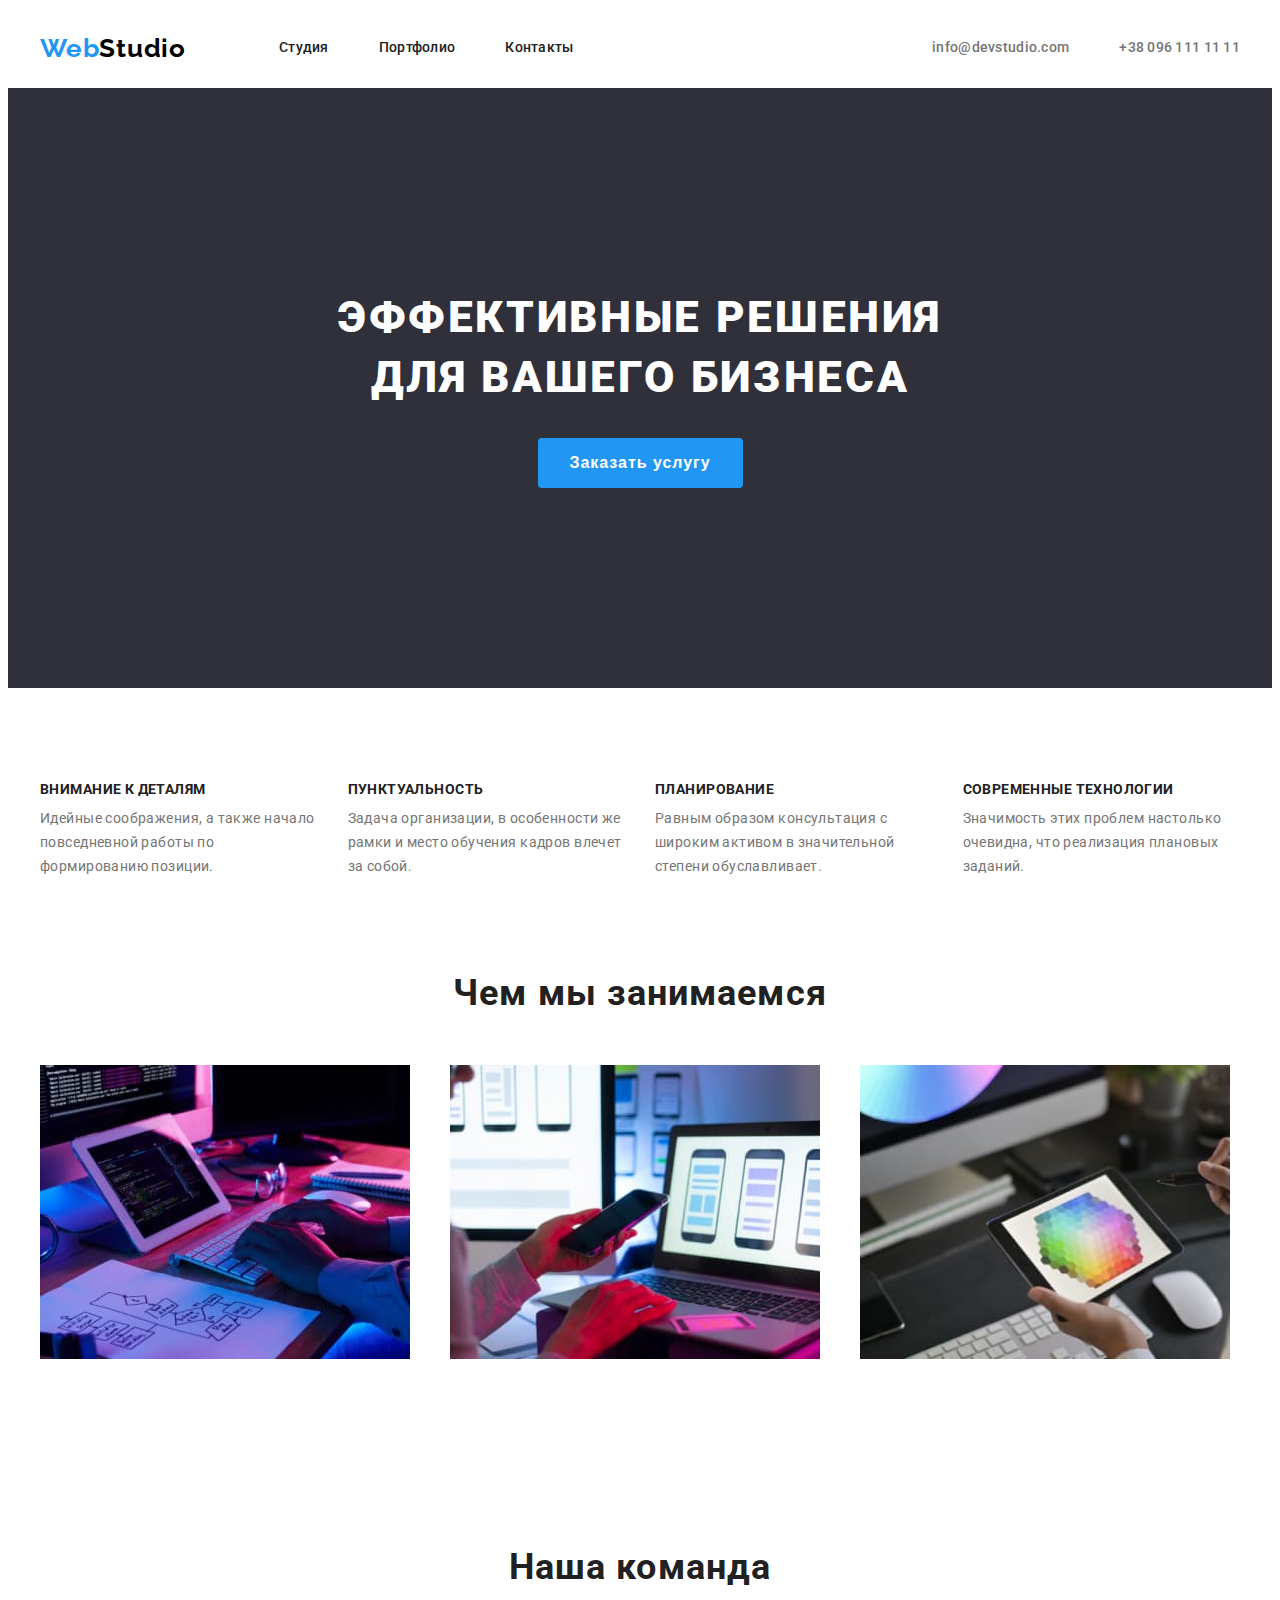
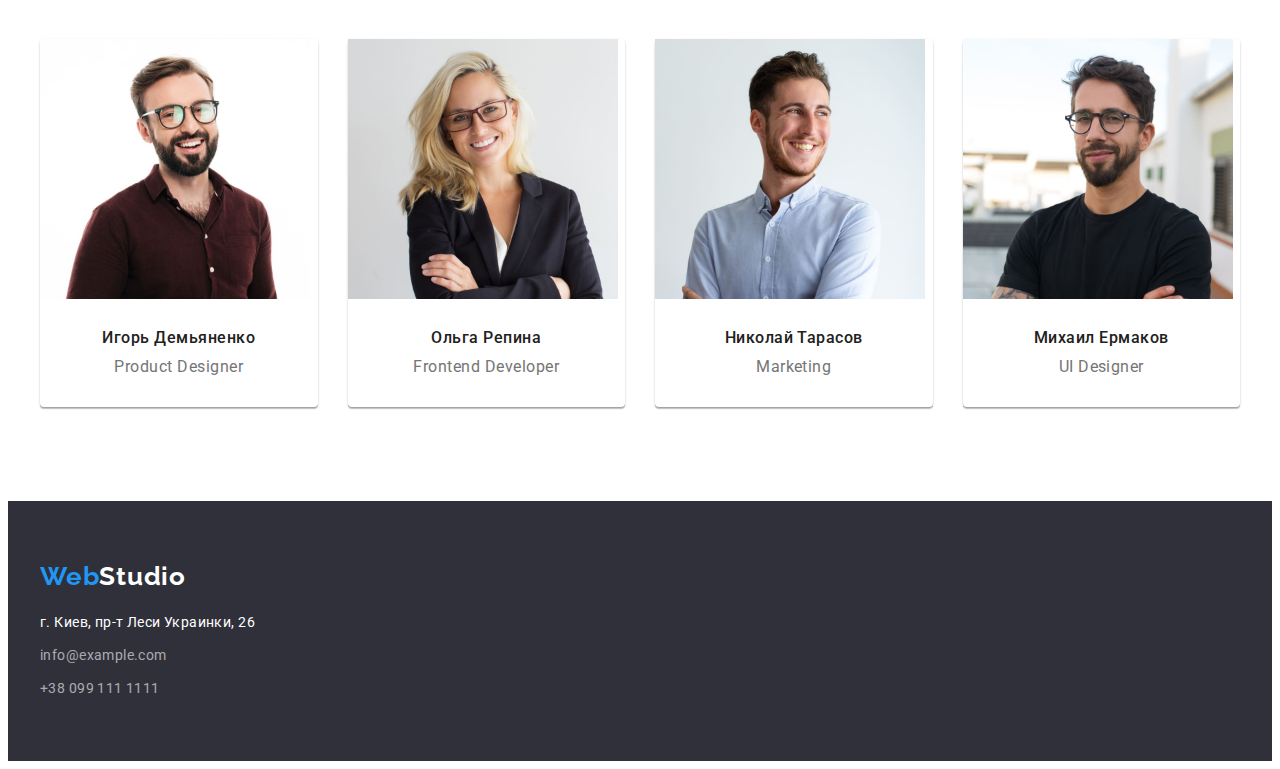
==== commit 82d2cff7: "portfolio-page-positioning" ====
--- a/index.html
+++ b/index.html
@@ -115,22 +115,24 @@
         </section>
     </main>
 
-    <footer class="footer container">
+    <footer class="footer">
+        <div class="container">
         <a class="link logo logo-footer" href="" lang="en"><span class="web">Web</span>Studio</a>
-        <address class="footer-contacts">
-            <ul class="list list-footer">
-                <li class="list-footer-item"><a class="link footer-address-link"
-                        href="https://goo.gl/maps/6n3pDnKZSii65f8L8" target="_blank" rel="noreferrer noopener">
-                        г. Киев, пр-т Леси Украинки, 26</a>
-                </li>
-                <li class="list-footer-item"><a class="link footer-contacts-link"
-                        href="mailto:info@example.com">info@example.com</a>
-                </li>
-                <li class="list-footer-item"><a class="link footer-contacts-link" 
-                        href="tel:+380991111111">+38 099 111 1111</a>
-                </li>
-            </ul>
-        </address>
+            <address class="footer-contacts">
+                <ul class="list list-footer">
+                    <li class="list-footer-item"><a class="link footer-address-link"
+                            href="https://goo.gl/maps/6n3pDnKZSii65f8L8" target="_blank" rel="noreferrer noopener">
+                            г. Киев, пр-т Леси Украинки, 26</a>
+                    </li>
+                    <li class="list-footer-item"><a class="link footer-contacts-link"
+                            href="mailto:info@example.com">info@example.com</a>
+                    </li>
+                    <li class="list-footer-item"><a class="link footer-contacts-link" 
+                            href="tel:+380991111111">+38 099 111 1111</a>
+                    </li>
+                </ul>
+            </address>
+        </div>
     </footer>
 
     
--- a/css/styles.css
+++ b/css/styles.css
@@ -30,6 +30,12 @@
   padding-left: 0;
 }
 
+img {
+  display: block;
+  max-width: 100%;
+  height: auto;
+}
+
 .link {
   text-decoration: none;
 }
@@ -248,6 +254,7 @@
   letter-spacing: 0.03em;
   color: var(--main-title-color);
 }
+
 .ourteam-profession {
   margin-top: 10px;
   font-weight: 400;
@@ -259,20 +266,57 @@
 
 /*-------portfolio-page-------- */
 
+.portfolio {
+  padding-top: 94px;
+  padding-bottom: 94px;
+}
+
+.list-portfolio-btn {
+  display: flex;
+  justify-content: center;
+}
+
+.list-portfolio-btn-item:not(:last-child) {
+  margin-right: 8px;
+}
+
 .portfolio-button {
+  padding: 6px 22px;
   font-weight: 500;
   font-size: 16px;
   line-height: 1.62;
-  text-align: center;
   letter-spacing: 0.03em;
   color: var(--main-title-color);
   background-color: var(--button-bg-color);
-}
+  border: 0px;
+  border-radius: 4px;
+}
+
 .portfolio-button:hover,
 .portfolio-button:focus {
   background-color: var(--accent-color);
   color: var(--darkbg-text-color);
 }
+
+.list-portfolio-works {
+  display: flex;
+  flex-wrap: wrap;
+  margin-top: 50px;
+  margin-right: -30px;
+  margin-bottom: -30px;
+}
+
+.list-portfolio-works-item {
+  flex-basis: calc(100% / 3 - 30px);
+  margin-right: 30px;
+  margin-bottom: 30px;
+  border: 1px solid #eeeeee;
+}
+
+.card-text {
+  padding: 20px 24px;
+}
+
 .portfolio-works-title {
   font-weight: 700;
   font-size: 18px;
@@ -280,7 +324,9 @@
   letter-spacing: 0.06em;
   color: var(--main-title-color);
 }
+
 .portfolio-works {
+  margin-top: 4px;
   font-weight: 400;
   font-size: 16px;
   line-height: 1.87;
@@ -298,6 +344,7 @@
 .logo-footer {
   color: var(--logo-studio-footer-color);
 }
+
 .footer-contacts {
   margin-top: 20px;
   font-style: normal;
